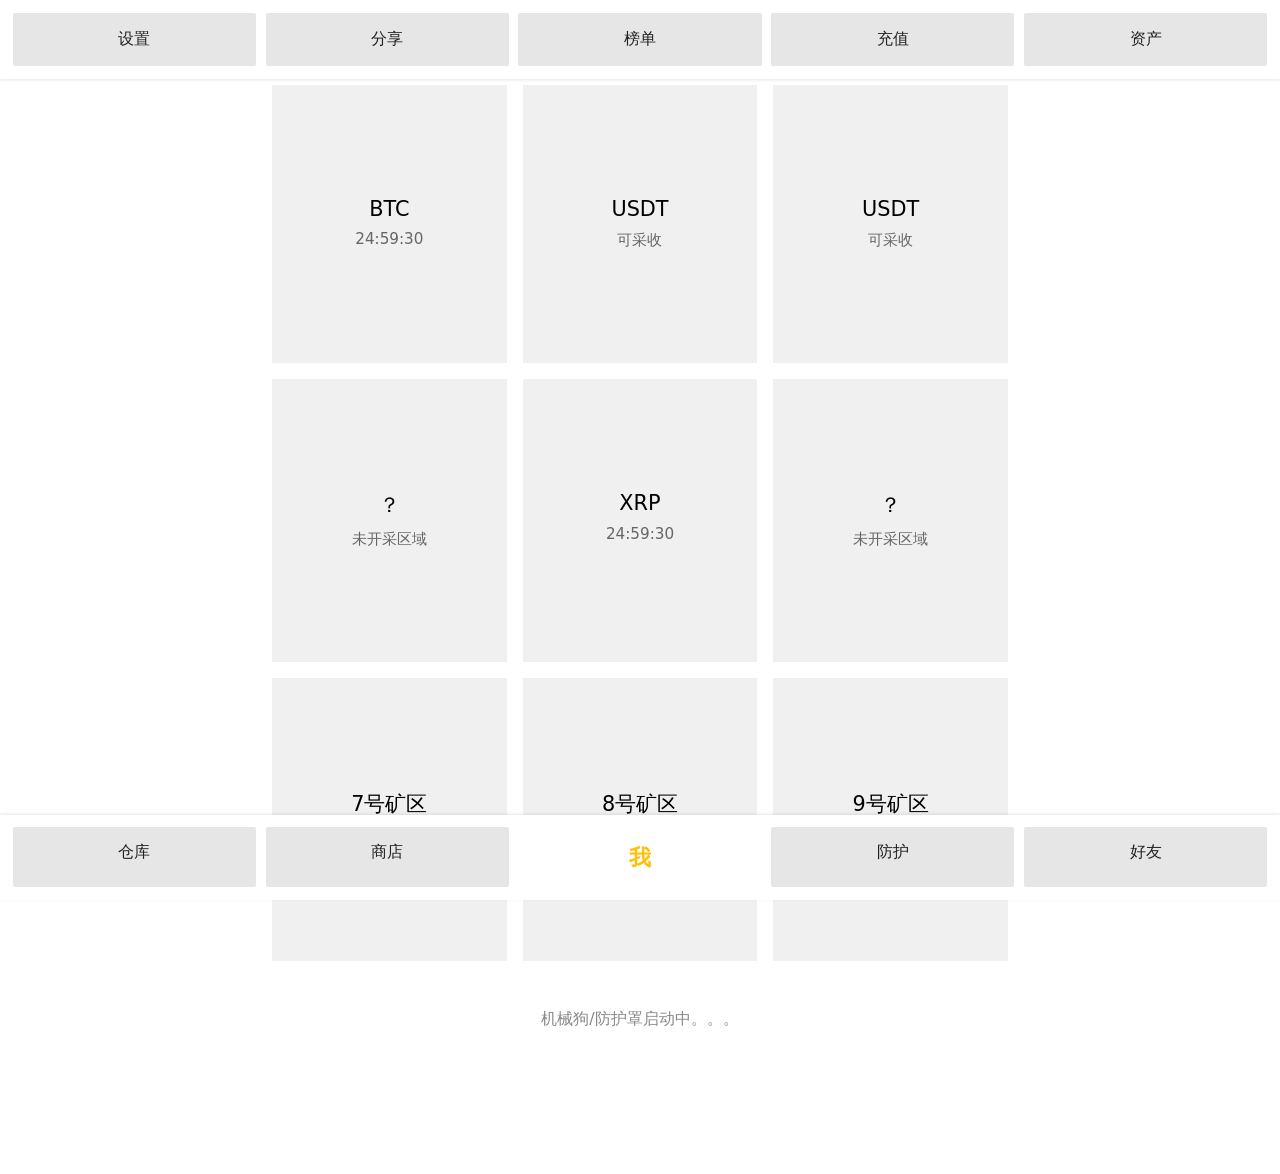
==== index.html @ d8b7d8b2 "Add files via upload" ====
<!DOCTYPE html>
<html lang="zh-CN">
<head>
    <meta charset="UTF-8">
    <!-- 手机适配核心视口 -->
    <meta name="viewport" content="width=device-width, initial-scale=1.0, maximum-scale=1.0, user-scalable=no">
    <title>矿区页面-仓库弹窗控制</title>
    <style>
        * {
            margin: 0;
            padding: 0;
            box-sizing: border-box;
            font-family: system-ui, -apple-system, sans-serif;
        }
        html, body {
            background: #ffffff;
            overflow-x: hidden;
        }

        /* 顶部悬浮固定栏 */
        .top-bar {
            position: fixed;
            top: 0;
            left: 0;
            width: 100%;
            padding: 0.8rem;
            background: #fff;
            z-index: 999;
            display: grid;
            grid-template-columns: repeat(5, 1fr);
            gap: 0.6rem;
            box-shadow: 0 1px 3px rgba(0,0,0,0.1);
        }
        .btn-box {
            background: #e6e6e6;
            text-align: center;
            padding: 1rem 0.2rem;
            font-size: 1rem;
            color: #222;
            border-radius: 2px;
        }

        /* 主体内容区域：上下留出空间避开固定栏 */
        .main-content {
            padding: calc(4.5rem + 0.8rem) 1rem calc(5rem + 1rem);
            max-width: 48rem;
            margin: 0 auto;
        }

        /* 矿区网格布局 */
        .mine-grid {
            display: grid;
            grid-template-columns: repeat(3, 1fr);
            gap: 1rem;
            margin-bottom: 2.5rem;
        }
        .mine-card {
            background: #f0f0f0;
            padding: 12vw 0.5rem;
            text-align: center;
        }
        .mine-name {
            font-size: 1.3rem;
            font-weight: 500;
            color: #000;
            margin-bottom: 0.6rem;
        }
        .mine-desc {
            font-size: 0.95rem;
            color: #666;
        }

        /* 底部提示文字 */
        .tip-text {
            text-align: center;
            color: #888;
            font-size: 1rem;
            margin: 3rem 0;
        }

        /* 底部悬浮固定导航栏 */
        .bottom-nav {
            position: fixed;
            bottom: 0;
            left: 0;
            width: 100%;
            padding: 0.8rem;
            background: #fff;
            z-index: 999;
            display: grid;
            grid-template-columns: repeat(5, 1fr);
            gap: 0.6rem;
            box-shadow: 0 -1px 3px rgba(0,0,0,0.1);
        }
        .nav-item {
            background: #e6e6e6;
            text-align: center;
            padding: 0.9rem 0.2rem;
            font-size: 1rem;
            color: #222;
            border-radius: 2px;
            cursor: pointer;
        }
        .nav-item.lv {
            background: #fff;
            color: #ffc107;
            font-size: 1.4rem;
            font-weight: bold;
            cursor: default;
        }

        /* ========== 装备弹窗浮动层样式 ========== */
        /* 全屏遮罩 */
        .equip-mask {
            position: fixed;
            top: 0;
            left: 0;
            width: 100vw;
            height: 100vh;
            background: rgba(0,0,0,0.5);
            z-index: 9999;
            display: flex;
            align-items: center;
            justify-content: center;
            /* 默认隐藏 */
            display: none;
        }
        /* 装备面板主体 */
        .equip-panel {
            background: #cccccc;
            padding: 8vw;
            width: 90vw;
            height: 80%;
            max-width: 600px;
            position: absolute;
        }
        .close-btn{
            cursor: pointer;
            position: absolute;
            top:10px;
            right:10px;
            font-size: 1.2rem;
            margin-right: 0.5rem;
        }

        .goHome{
            cursor: pointer;
            position: absolute;
            top:-2em;
            right:1em;
            font-size: 1.2rem;
            margin-right: 0.5rem;
            z-index: 9999;
            display: none;
            color: #ffc107;
        }
        /* 装备格子网格 3列 */
        .equip-grid {
            display: grid;
            grid-template-columns: repeat(3, 1fr);
            gap: 4vw;
            margin-bottom: 10vw;
        }
        .equip-item {
            background: #ffffff;
            padding: 12vw 0.5rem;
            text-align: center;
            font-size: 1.2rem;
            font-weight: 500;
        }
        /* 底部按钮区域：使用/售卖 */
        .equip-buttons {
            display: flex;
            justify-content: space-around;
            font-size: 1.4rem;
            font-weight: 500;
        }

        /* ========== 矿区详情浮动弹窗（当前图片对应面板） ========== */
        .mine-detail-mask {
            position: fixed;
            top: 0;
            left: 0;
            width: 100vw;
            height: 100vh;
            background: rgba(0,0,0,0.5);
            z-index: 10000; /* 层级高于仓库弹窗 */
            display: flex;
            align-items: center;
            justify-content: center;
            display: none;
        }
        .mine-detail-box {
            background: #cccccc;
            width: 90vw;
            max-width: 600px;
            padding: 12vw 2vw;
        }
        .mine-detail-text {
            text-align: center;
            font-size: 1.0rem;
            line-height: 1.4;
        }
        /* ========== 防护列表 ========== */
        .defend-list div  {
            width: 100%;
            white-space: nowrap;
            display: inline;
            justify-content: space-between;
            line-height: 2rem;
        }
        .defend-list .btn{
            padding: 12vw 0.5rem;
            font-size: 0.9rem;

        }

        .friend-list{
            width: 100%;
        }
        .friend-list-title{
            margin: 1em 0em;
            width: 100%;
            display: flex;
            justify-content: space-between;
        }
        .friend-list-title div{
            display: inline-block;
            justify-content: space-between;
        }
        .friend-list-infos{
            width: 100%;
        }

        .friend-list-infos div{
            margin: 0.2em 0em;
            display: flex;
            justify-content: space-between;
        }
        .friend-list-infos .visitor{
            /*background: #e6e6e6;*/
            text-align: center;
            /*padding: 0.2rem 0.2rem;*/
            font-size: 1rem;
            color: #ffc107;
            border-radius: 2px;
            cursor: pointer;
        }

        /* ========== 响应式适配 ========== */
        @media screen and (max-width: 480px) {
            .mine-name {
                font-size: 1.1rem;
            }
            .btn-box, .nav-item {
                padding: 0.7rem 0.1rem;
                font-size: 0.9rem;
            }
            .equip-item {
                font-size: 1rem;
            }
        }
        @media screen and (max-width: 360px) {
            .mine-grid {
                grid-template-columns: repeat(2, 1fr);
            }
            .top-bar, .bottom-nav {
                gap: 0.4rem;
            }
        }
        @media screen and (min-width: 768px) {
            .mine-card {
                padding: 7rem 0.5rem;
            }
        }
    </style>
</head>
<body>
<!-- 顶部固定悬浮菜单 -->
<div class="top-bar">
    <div class="btn-box" onclick="toggleSettingPanel()">设置</div>
    <div class="btn-box" onclick="toggleSharePanel()">分享</div>
    <div class="btn-box" onclick="toggleRankingPanel()">榜单</div>
    <div class="btn-box" onclick="toggleRechargePanel()">充值</div>
    <div class="btn-box" onclick="toggleAssetsPanel()">资产</div>
</div>

<!-- 中间主体矿区内容 -->
<div class="main-content">
    <div class="mine-grid">
        <div class="mine-card" onclick="openMineDetail(2)">
            <div class="mine-name">BTC</div>
            <div class="mine-desc">24:59:30</div>
        </div>
        <div class="mine-card" onclick="openMineDetail(3)">
            <div class="mine-name">USDT</div>
            <div class="mine-desc">可采收</div>
        </div>
        <div class="mine-card" onclick="openMineDetail(3)">
            <div class="mine-name">USDT</div>
            <div class="mine-desc">可采收</div>
        </div>

        <div class="mine-card" onclick="openMineDetail(1)">
            <div class="mine-name">？</div>
            <div class="mine-desc">未开采区域</div>
        </div>
        <div class="mine-card" onclick="openMineDetail(2)">
            <div class="mine-name">XRP</div>
            <div class="mine-desc">24:59:30</div>
        </div>
        <div class="mine-card" onclick="openMineDetail(1)">
            <div class="mine-name">？</div>
            <div class="mine-desc">未开采区域</div>
        </div>

        <div class="mine-card" onclick="openMineDetail(0)">
            <div class="mine-name">7号矿区</div>
            <div class="mine-desc">未探测区域</div>
        </div>
        <div class="mine-card" onclick="openMineDetail(0)">
            <div class="mine-name">8号矿区</div>
            <div class="mine-desc">未探测区域</div>
        </div>
        <div class="mine-card" onclick="openMineDetail(0)">
            <div class="mine-name">9号矿区</div>
            <div class="mine-desc">未探测区域</div>
        </div>

    </div>

    <div class="tip-text">机械狗/防护罩启动中。。。</div>
</div>

<!-- 底部固定悬浮导航 -->
<div class="bottom-nav">
    <!-- 仓库按钮绑定切换弹窗函数 -->
    <div class="nav-item" onclick="toggleEquipPanel()">仓库</div>
    <div class="nav-item" onclick="toggleMarketPanel()">商店</div>
    <div class="nav-item lv" onclick="toggleLvPanel()" id="personal">我</div>
    <div class="nav-item" onclick="toggleDefendPanel()">防护</div>
    <div class="nav-item" onclick="toggleFriendPanel()">好友</div>
    <div class="goHome" id="goHome" onclick="goHome()">
        返回
    </div>
</div>

<!-- ========== 装备浮动弹窗（遮罩+面板） ========== -->
<div class="equip-mask" id="equipMask" onclick="closeEquipPanel(event)">
    <div class="equip-panel" onclick="event.stopPropagation()">
        <div class="close-btn" onclick="closeEquipPanel(false)">X</div>
        <!-- 装备格子区域 -->
        <div class="equip-grid">
            <div class="equip-item">白银镐</div>
            <div class="equip-item">青铜镐</div>
            <div class="equip-item">白银镐</div>

            <div class="equip-item">探测器</div>
            <div class="equip-item">防护罩</div>
            <div class="equip-item">机械狗</div>

            <div class="equip-item">白银镐</div>
            <div class="equip-item">黄金镐</div>
            <!-- 第三行第三格空白 -->
            <div class="equip-item"></div>
        </div>
        <!-- 底部使用/售卖 -->
        <div class="equip-buttons">
            <span>使用</span>
            <span>售卖</span>
        </div>
    </div>
</div>

<!-- ========== 商店浮动弹窗（遮罩+面板） ========== -->
<div class="equip-mask" id="marketMask" onclick="closeMarketPanel(event)">
    <div class="equip-panel" onclick="event.stopPropagation()">
        <div class="close-btn" onclick="closeMarketPanel(false)">X</div>
        <!-- 装备格子区域 -->
        <div class="equip-grid">
            <div class="equip-item">白银镐</div>
            <div class="equip-item">青铜镐</div>
            <div class="equip-item">白银镐</div>

            <div class="equip-item">探测器</div>
            <div class="equip-item">防护罩</div>
            <div class="equip-item">机械狗</div>

            <div class="equip-item">加速器</div>
            <div class="equip-item">黄金镐</div>
            <!-- 第三行第三格空白 -->
            <div class="equip-item"></div>
        </div>
        <!-- 底部购买/取消 -->
        <div class="equip-buttons">
            <span>购买</span>
            <span onclick="closeMarketPanel(false)">取消</span>
        </div>
    </div>
</div>

<div class="equip-mask" id="settingMask" onclick="closeSettingPanel(event)">
    <div class="equip-panel" onclick="event.stopPropagation()">
        <div class="close-btn" onclick="closeSettingPanel(false)">X</div>
        <!-- 设置 -->  个人设置
    </div>
</div>
<div class="equip-mask" id="shareMask" onclick="closeSharePanel(event)">
    <div class="equip-panel" onclick="event.stopPropagation()">
        <div class="close-btn" onclick="closeSharePanel(false)">X</div>
        <!-- 分享 --> 分享至FaceBook/X/等社交平台好友
    </div>
</div>
<div class="equip-mask" id="rankingMask" onclick="closeRankingPanel(event)">
    <div class="equip-panel" onclick="event.stopPropagation()">
        <div class="close-btn" onclick="closeRankingPanel(false)">X</div>
        <!-- 榜单 --> 榜单列表
        <div class="friend-list">
            <div class="friend-list-title" id="ranking-list-title-id">
                <div onclick="listRanking(1,event)">投资榜</div>
                <div onclick="listRanking(2,event)">收益榜</div>
                <div onclick="listRanking(3,event)">财富榜</div>
            </div>
            <div class="friend-list-infos"  id="ranking-list-infos-1">
                <div>
                    <div>AAA lv3 777B</div>
                    <div class="visitor" onclick="goToVisitor(2,'AAA')">拜访</div>
                </div>
                <div>
                    <div>BBB lv3 777B</div>
                    <div class="visitor" onclick="goToVisitor(2,'BBB')">拜访</div>
                </div>
                <div>
                    <div>CCC lv3 777B</div>
                    <div class="visitor" onclick="goToVisitor(2,'CCC')">拜访</div>
                </div>
            </div>

            <div class="friend-list-infos" style="display: none" id="ranking-list-infos-2">
                <div>
                    <div>DDD lv1 </div>
                    <div class="visitor" onclick="goToVisitor(3,'DDD')">拜访</div>
                </div>
                <div>
                    <div>EEE lv2 </div>
                    <div class="visitor" onclick="goToVisitor(3,'EEE')">拜访</div>
                </div>
                <div>
                    <div>FFF lv3 </div>
                    <div class="visitor" onclick="goToVisitor(3,'FFF')">拜访</div>
                </div>
            </div>

            <div class="friend-list-infos" style="display: none" id="ranking-list-infos-3">
                <div>
                    <div>DDD lv1 </div>
                    <div class="visitor" onclick="goToVisitor(3,'DDD')">拜访</div>
                </div>
                <div>
                    <div>EEE lv2 </div>
                    <div class="visitor" onclick="goToVisitor(3,'EEE')">拜访</div>
                </div>
                <div>
                    <div>FFF lv3 </div>
                    <div class="visitor" onclick="goToVisitor(3,'FFF')">拜访</div>
                </div>
            </div>

        </div>
    </div>
</div>
<div class="equip-mask" id="rechargeMask" onclick="closeRechargePanel(event)">
    <div class="equip-panel" onclick="event.stopPropagation()">
        <div class="close-btn" onclick="closeRechargePanel(false)">X</div>
        <!-- 充值 --> 充值入口页面
    </div>
</div>
<div class="equip-mask" id="assetsMask" onclick="closeAssetsPanel(event)">
    <div class="equip-panel" onclick="event.stopPropagation()">
        <div class="close-btn" onclick="closeAssetsPanel(false)">X</div>
        <!-- 资产 --> 资产管理页面
        <div class="friend-list">

            <div class="friend-list-infos"  >
                <div>
                    <div>USDT   777</div>
                    <div class="visitor"  >明细</div>
                </div>
                <div>
                    <div>ETH   345234</div>
                    <div class="visitor"  >明细</div>
                </div>
                <div>
                    <div>BTC 89654</div>
                    <div class="visitor"  >明细</div>
                </div>
            </div>
        </div>
    </div>
</div>

<div class="equip-mask" id="lvMask" onclick="closeLvPanel(event)">
    <div class="equip-panel" onclick="event.stopPropagation()">
        <div class="close-btn" onclick="closeLvPanel(false)">X</div>
        <!-- 资产 --> 当前用户资料
        <div>用户名 Mark</div>
        <div>矿场等级 LV2</div>
        <div>投资矿种品类：USDT / BTC /。。。</div>
        <div>共同好友：AAA / BBB /CCC </div>
        <div>添加好友</div>
    </div>
</div>
<div class="equip-mask" id="defendMask" onclick="closeDefendPanel(event)">
    <div class="equip-panel" onclick="event.stopPropagation()">
        <div class="close-btn" onclick="closeDefendPanel(false)">X</div>
        <!-- 资产 --> 防护设施
        <div class="defend-list"  >
            <div>
                <div>防护罩 23:20:10</div>
                <div class="btn">      启动</div>
            </div>
            <div>
                <div>机械狗 23:20:10</div>
                <div class="btn">      停止</div>
            </div>
            <div>
                <div>雷达 23:20:10</div>
                <div class="btn">      启动</div>
            </div>

        </div>
    </div>
</div>
<div class="equip-mask" id="friendMask" onclick="closeFriendPanel(event)">
    <div class="equip-panel" onclick="event.stopPropagation()">
        <!-- 资产 -->
        <div class="close-btn" onclick="closeFriendPanel(false)">X</div>
        <div class="friend-list">
            <div class="friend-list-title" id="friend-list-title-id">
                <div onclick="listFriends(1,event)">好友</div>
                <div onclick="listFriends(2,event)">访客</div>
                <div onclick="listFriends(3,event)">邀请</div>
            </div>
            <div class="friend-list-infos"  id="friend-list-infos-1">
                <div>
                    <div>AAA lv3 777B</div>
                    <div class="visitor" onclick="goToVisitor(2,'AAA')">拜访</div>
                </div>
                <div>
                    <div>BBB lv3 777B</div>
                    <div class="visitor" onclick="goToVisitor(2,'BBB')">拜访</div>
                </div>
                <div>
                    <div>CCC lv3 777B</div>
                    <div class="visitor" onclick="goToVisitor(2,'CCC')">拜访</div>
                </div>
            </div>

            <div class="friend-list-infos" style="display: none" id="friend-list-infos-2">
                <div>
                    <div>hhh lv1 </div>
                    <div class="visitor" onclick="goToVisitor(3,'DDD')">拜访</div>
                </div>
                <div>
                    <div>jjj lv2 </div>
                    <div class="visitor" onclick="goToVisitor(3,'EEE')">拜访</div>
                </div>
                <div>
                    <div>kkk lv3 </div>
                    <div class="visitor" onclick="goToVisitor(3,'FFF')">拜访</div>
                </div>
            </div>

            <div class="friend-list-infos" style="display: none" id="friend-list-infos-3">
                邀请社交平台好友
            </div>

        </div>
    </div>
</div>


<!-- 矿区详情浮动层（对应你提供的图片布局） -->
<div class="mine-detail-mask" id="mineDetailMask" onclick="closeMineDetail(event)">
    <div class="mine-detail-box" onclick="event.stopPropagation()">
        <div class="mine-detail-text" id="mdt-state-id">
        </div>
    </div>
</div>



<script>
    //用户类型 1 矿主  2 好友  3 访客
    var userClass =  1;

    // 标记弹窗当前状态
    let panelShow = false;



    function goHome(){
        goToVisitor(1,"我");
        document.getElementById("goHome").style.display="none";
    }
    //切换榜单列表
    function listRanking(x,e){
        var  items  = document.getElementById("ranking-list-title-id");
        for(var i=0; i<items.children.length;i++){
            items.children[i].style.color="#222";
        }
        items.children[x-1].style.color="#ffc107";
        if(x==3){
            document.getElementById("ranking-list-infos-3").style.display = '';
            document.getElementById("ranking-list-infos-2").style.display = 'none';
            document.getElementById("ranking-list-infos-1").style.display = 'none';
        }else if(x==2){
            document.getElementById("ranking-list-infos-3").style.display = 'none';
            document.getElementById("ranking-list-infos-2").style.display = '';
            document.getElementById("ranking-list-infos-1").style.display = 'none';
        }else {
            document.getElementById("ranking-list-infos-3").style.display = 'none';
            document.getElementById("ranking-list-infos-2").style.display = 'none';
            document.getElementById("ranking-list-infos-1").style.display = '';
        }
    }

    //切换好友列表
    function listFriends(x,e){
        var  items  = document.getElementById("friend-list-title-id");
        for(var i=0; i<items.children.length;i++){
            items.children[i].style.color="#222";
        }
        items.children[x-1].style.color="#ffc107";
        if(x==3){
            document.getElementById("friend-list-infos-3").style.display = '';
            document.getElementById("friend-list-infos-2").style.display = 'none';
            document.getElementById("friend-list-infos-1").style.display = 'none';
        }else if(x==2){
            document.getElementById("friend-list-infos-3").style.display = 'none';
            document.getElementById("friend-list-infos-2").style.display = '';
            document.getElementById("friend-list-infos-1").style.display = 'none';
        }else {
            document.getElementById("friend-list-infos-3").style.display = 'none';
            document.getElementById("friend-list-infos-2").style.display = 'none';
            document.getElementById("friend-list-infos-1").style.display = '';
        }
    }
    //切换用户身份
    function goToVisitor(x,user){

        userClass=x;
        closeFriendPanel(false);
        document.getElementById("goHome").style.display="flex";
        document.getElementById("personal").innerText=user;
    }
    // 点击仓库切换显示/隐藏
    function toggleEquipPanel() {
        const mask = document.getElementById('equipMask');
        panelShow = !panelShow;
        mask.style.display = panelShow ? 'flex' : 'none';
    }

    // 点击遮罩灰色区域关闭弹窗
    function closeEquipPanel(e) {
        const mask = document.getElementById('equipMask');
        if(e==false || e.target === mask) {
            mask.style.display = 'none';
            panelShow = false;
        }
    }

    // 点击仓库切换显示/隐藏
    function toggleMarketPanel() {
        const mask = document.getElementById('marketMask');
        panelShow = !panelShow;
        mask.style.display = panelShow ? 'flex' : 'none';
    }
    // 点击遮罩灰色区域关闭弹窗
    function closeMarketPanel(e) {
        const mask = document.getElementById('marketMask');
        if(e==false || e.target === mask) {
            mask.style.display = 'none';
            panelShow = false;
        }
    }

    // 矿区详情弹窗控制
    const detailMask = document.getElementById('mineDetailMask');

    function getVisitorMineInfos(x){
        let innerHtml="";
        if(x==0){
            innerHtml="<p>尚未探测该矿区</p>\n";
        }else if(x==1){
            innerHtml="<p>尚未开采该矿区</p>\n" ;
        }else if(x==2){
            innerHtml= "     <p>矿种：USDT</p>\n" +
                "            <p>数额：???</p>\n" +
                "            <p>ARP:3%</p>\n" +
                "            <p>开采周期：??/??天</p>\n" +
                "            <br>\n" +
                "            <p>24H预期收益：??</p>\n";
        }else if(x==3) {
            innerHtml=
                "     <p>偷取成功</p>\n" +
                "     <p>窃取数额0.3U/5DB</p>"+
                "     <p>矿种：USDT</p>\n" +
                "     <p>数额：???</p>\n" +
                "     <p>ARP:3%</p>\n" +
                "     <p>开采周期：??/??天</p>\n" +
                "     <br>\n" +
                "     <p>窃损合计0.7U/20DB：AA0.1U/5DB BB0.3U/5DB CC0.3U/10DB</p>\n" ;
        }
        return innerHtml;
    }
    function getFriendMineInfos(x){
        let innerHtml="";
        if(x==0){
            innerHtml="<p>尚未探测该矿区</p>\n";
        }else if(x==1){
            innerHtml="<p>尚未开采该矿区</p>\n" ;
        }else if(x==2){
            innerHtml= "     <p>矿种：USDT</p>\n" +
                "            <p>数额：???</p>\n" +
                "            <p>ARP:3%</p>\n" +
                "            <p>开采周期：2/60天</p>\n" +
                "            <br>\n" +
                "            <p>24H预期收益：??</p>\n" +
                "            <p>下次采收时间：23:50:20</p>\n";
        }else if(x==3) {
            innerHtml=
                "     <p>采收成功</p>\n" +
                "     <p>协采报酬0.3U/5DB</p>"+
                "     <p>矿主收益：1.0U/10DB</p>\n" +
                "     <p>矿种：USDT</p>\n" +
                "     <p>数额：???</p>\n" +
                "     <p>ARP:3%</p>\n" +
                "     <p>开采周期：2/60天</p>\n" +
                "     <br>\n" +
                "     <p>窃损合计0.7U/15DB：AA0.1U/5DB BB0.3U/7DB CC0.3U/2DB</p>\n" +
                "     <p>下次采收时间：23:50:20</p>\n";
        }
        return innerHtml;
    }
    function  getMasterMineInfos(x){
        let innerHtml="";
        if(x==0){
            innerHtml="<p>尚未探测该矿区</p>\n"+
                "            <br>\n" +
            "          <p>立即探测</p>\n" ;
        }else if(x==1){
            innerHtml="<p>尚未开采该矿区</p>\n"+
                "            <br>\n" +
                "          <p>立即开采</p>\n" ;
        }else if(x==2){
            innerHtml= "     <p>矿种：USDT</p>\n" +
                "            <p>数额：10000U</p>\n" +
                "            <p>ARP:3%</p>\n" +
                "            <p>开采周期：2/60天</p>\n" +
                "            <br>\n" +
                "            <p>24H预期收益：2U/20DB</p>\n" +
                "            <p>下次采收时间：23:50:20</p>\n" +
                "            <br>\n" +
                "            <p>立即加速</p>\n";
        }else if(x==3) {
            innerHtml=
                "     <p>采收成功</p>\n" +
                "     <p>本次收益：USDT 2/DB 10</p>\n" +
                "     <p>矿种：USDT</p>\n" +
                "     <p>数额：10000U</p>\n" +
                "     <p>ARP:3%</p>\n" +
                "     <p>开采周期：2/60天</p>\n" +
                "     <br>\n" +
                "     <p>窃损合计0.7U/10DB：AA0.1U/1DB BB0.3U/4DB CC0.3U/5DB</p>\n" +
                "     <p>下次采收时间：23:50:20</p>\n" +
                "            <br>\n" +
                "            <p>立即加速</p>\n";

               // "     <p>协采报酬0.3U：XXX</p>";
        }
        return innerHtml;

    }

    function getMineInfos(x){
        let innerHtml = "";

        switch (userClass){
            case 1:
                innerHtml= getMasterMineInfos(x);
                break;
            case 2:
                innerHtml=getFriendMineInfos(x);
                break;
            case 3:
                innerHtml=getVisitorMineInfos(x);
                break;
        }
        return innerHtml;
    }
    function openMineDetail(x) {
        let innerHtml = getMineInfos(x);
        document.getElementById("mdt-state-id").innerHTML=innerHtml;

        detailMask.style.display = 'flex';
    }
    function closeMineDetail(e) {
        if(e.target === detailMask) {
            detailMask.style.display = 'none';
        }
    }

    // 点击分享切换显示/隐藏
    function toggleSharePanel() {
        const mask = document.getElementById('shareMask');
        panelShow = !panelShow;
        mask.style.display = panelShow ? 'flex' : 'none';
    }
    // 点击遮罩灰色区域关闭弹窗
    function closeSharePanel(e) {
        const mask = document.getElementById('shareMask');
        if(e==false || e.target === mask) {
            mask.style.display = 'none';
            panelShow = false;
        }
    }

    // 点击充值切换显示/隐藏
    function toggleRechargePanel() {
        const mask = document.getElementById('rechargeMask');
        panelShow = !panelShow;
        mask.style.display = panelShow ? 'flex' : 'none';
    }
    // 点击遮罩灰色区域关闭弹窗
    function closeRechargePanel(e) {
        const mask = document.getElementById('rechargeMask');
        if(e==false || e.target === mask) {
            mask.style.display = 'none';
            panelShow = false;
        }
    }

    // 点击设置切换显示/隐藏
    function toggleSettingPanel() {
        const mask = document.getElementById('settingMask');
        panelShow = !panelShow;
        mask.style.display = panelShow ? 'flex' : 'none';
    }
    // 点击遮罩灰色区域关闭弹窗
    function closeSettingPanel(e) {
        const mask = document.getElementById('settingMask');
        if(e==false || e.target === mask) {
            mask.style.display = 'none';
            panelShow = false;
        }
    }

    // 点击排行榜切换显示/隐藏
    function toggleRankingPanel() {
        const mask = document.getElementById('rankingMask');
        panelShow = !panelShow;
        mask.style.display = panelShow ? 'flex' : 'none';
    }
    // 点击遮罩灰色区域关闭弹窗
    function closeRankingPanel(e) {
        const mask = document.getElementById('rankingMask');
        if(e==false || e.target === mask) {
            mask.style.display = 'none';
            panelShow = false;
        }
    }

    // 点击资产切换显示/隐藏
    function toggleAssetsPanel() {
        const mask = document.getElementById('assetsMask');
        panelShow = !panelShow;
        mask.style.display = panelShow ? 'flex' : 'none';
    }
    // 点击遮罩灰色区域关闭弹窗
    function closeAssetsPanel(e) {
        const mask = document.getElementById('assetsMask');
        if(e==false || e.target === mask) {
            mask.style.display = 'none';
            panelShow = false;
        }
    }

    // 点击访客切换显示/隐藏
    function toggleLvPanel() {
        const mask = document.getElementById('lvMask');
        panelShow = !panelShow;
        mask.style.display = panelShow ? 'flex' : 'none';
    }
    // 点击遮罩灰色区域关闭弹窗
    function closeLvPanel(e) {
        const mask = document.getElementById('lvMask');
        if(e==false || e.target === mask) {
            mask.style.display = 'none';
            panelShow = false;
        }
    }

    // 点击访客切换显示/隐藏
    function toggleDefendPanel() {
        const mask = document.getElementById('defendMask');
        panelShow = !panelShow;
        mask.style.display = panelShow ? 'flex' : 'none';
    }
    // 点击遮罩灰色区域关闭弹窗
    function closeDefendPanel(e) {
        const mask = document.getElementById('defendMask');
        if(e==false || e.target === mask) {
            mask.style.display = 'none';
            panelShow = false;
        }
    }

    // 点击好友切换显示/隐藏
    function toggleFriendPanel() {
        const mask = document.getElementById('friendMask');
        panelShow = !panelShow;
        mask.style.display = panelShow ? 'flex' : 'none';
    }
    // 点击遮罩灰色区域关闭弹窗
    function closeFriendPanel(e) {
        const mask = document.getElementById('friendMask');
        const mask2 = document.getElementById('rankingMask');
        if(e==false || e.target === mask) {
            mask.style.display = 'none';
            mask2.style.display = 'none';
            panelShow = false;
        }
    }



</script>
</body>
</html>
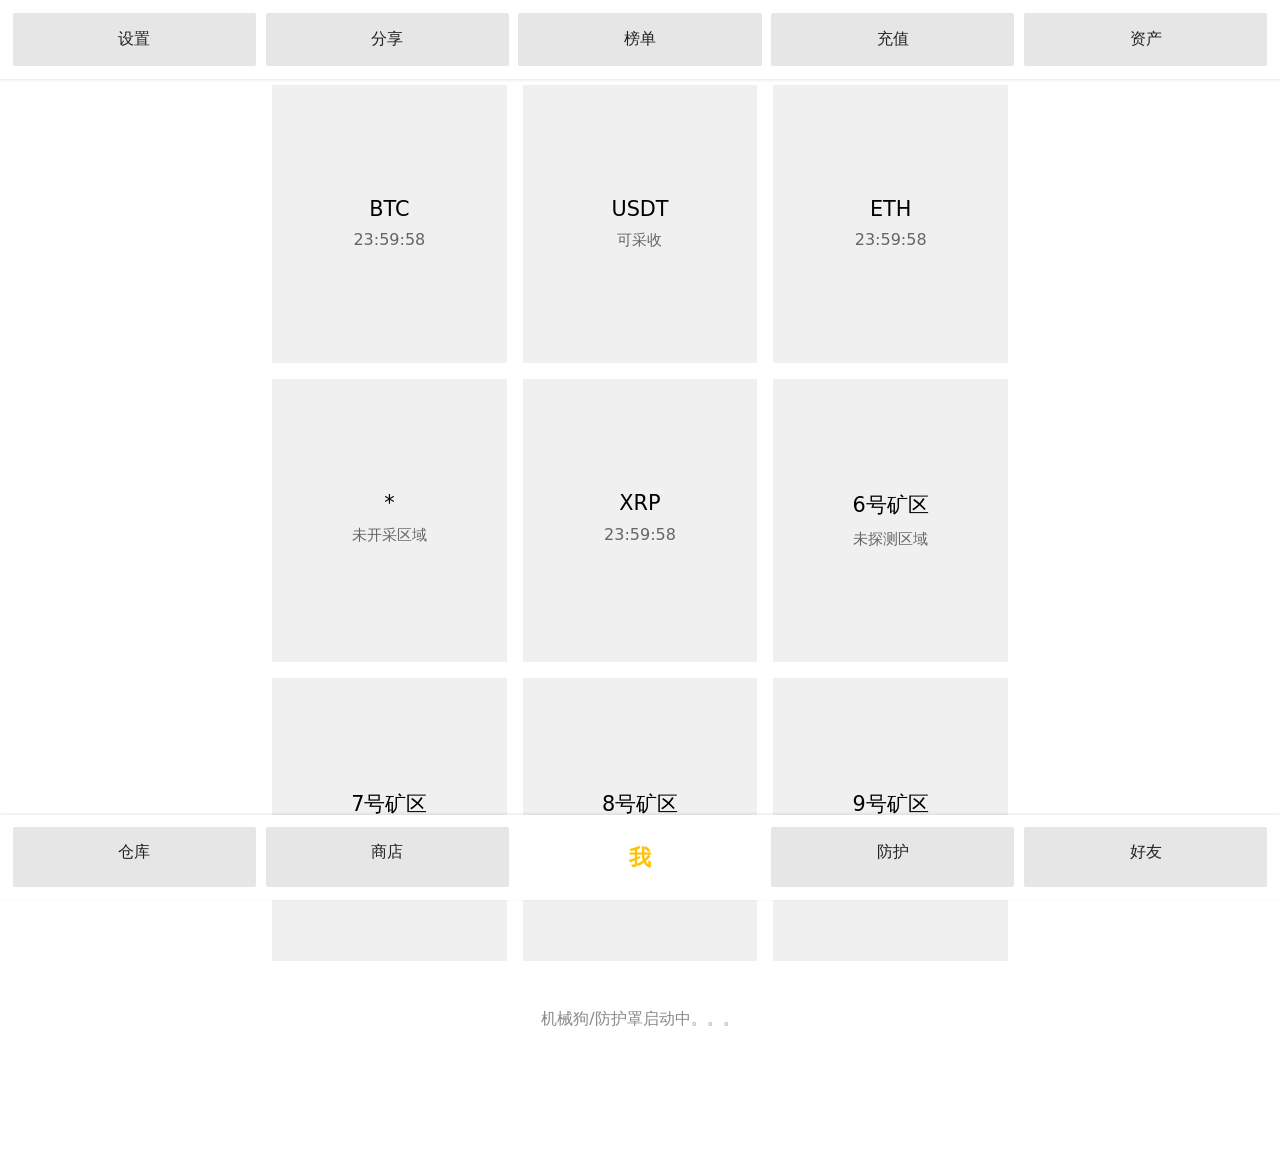
==== commit d32b58b1: "Update index.html" ====
--- a/index.html
+++ b/index.html
@@ -246,7 +246,19 @@
             border-radius: 2px;
             cursor: pointer;
         }
-
+        /*倒计时*/
+        .countdown{
+            font-size: 1rem;
+            color: #666666;
+        }
+
+        .acceleration{
+            font-size: 0.7em;
+            color: burlywood;
+            display:none;
+            text-align: center;
+            width: 100%;
+        }
         /* ========== 响应式适配 ========== */
         @media screen and (max-width: 480px) {
             .mine-name {
@@ -290,28 +302,33 @@
     <div class="mine-grid">
         <div class="mine-card" onclick="openMineDetail(2)">
             <div class="mine-name">BTC</div>
-            <div class="mine-desc">24:59:30</div>
+            <div class="mine-desc countdown">23:59:59</div>
         </div>
         <div class="mine-card" onclick="openMineDetail(3)">
             <div class="mine-name">USDT</div>
-            <div class="mine-desc">可采收</div>
-        </div>
-        <div class="mine-card" onclick="openMineDetail(3)">
+            <div class="mine-desc" id="mine-desc-status-1">可采收</div>
+        </div>
+        <div class="mine-card" onclick="openMineDetail(2)">
+            <div class="mine-name">ETH</div>
+            <div class="mine-desc countdown">23:59:59</div>
+        </div>
+
+        <div class="mine-card" onclick="openMineDetail(1)" id="digStatus-1">
+            <div class="mine-name">*</div>
+            <div class="mine-desc">未开采区域</div>
+        </div>
+        <div class="mine-card" onclick="openMineDetail(2)" id="digStatus-2" style="display: none">
             <div class="mine-name">USDT</div>
-            <div class="mine-desc">可采收</div>
-        </div>
-
-        <div class="mine-card" onclick="openMineDetail(1)">
-            <div class="mine-name">？</div>
-            <div class="mine-desc">未开采区域</div>
-        </div>
+            <div class="mine-desc countdown">23:59:59</div>
+        </div>
+
         <div class="mine-card" onclick="openMineDetail(2)">
             <div class="mine-name">XRP</div>
-            <div class="mine-desc">24:59:30</div>
-        </div>
-        <div class="mine-card" onclick="openMineDetail(1)">
-            <div class="mine-name">？</div>
-            <div class="mine-desc">未开采区域</div>
+            <div class="mine-desc countdown">23:59:59</div>
+        </div>
+        <div class="mine-card" onclick="openMineDetail(0)">
+            <div class="mine-name">6号矿区</div>
+            <div class="mine-desc">未探测区域</div>
         </div>
 
         <div class="mine-card" onclick="openMineDetail(0)">
@@ -516,15 +533,15 @@
         <!-- 资产 --> 防护设施
         <div class="defend-list"  >
             <div>
-                <div>防护罩 23:20:10</div>
+                <div>防护罩 23:59:59</div>
                 <div class="btn">      启动</div>
             </div>
             <div>
-                <div>机械狗 23:20:10</div>
+                <div>机械狗 <span class="countdown">23:59:59</span></div>
                 <div class="btn">      停止</div>
             </div>
             <div>
-                <div>雷达 23:20:10</div>
+                <div>雷达 23:59:59</div>
                 <div class="btn">      启动</div>
             </div>
 
@@ -578,6 +595,21 @@
         </div>
     </div>
 </div>
+<!--立即开采信息页-->
+<div class="equip-mask" id="digMask" onclick="closeDigPanel(event)">
+    <div class="equip-panel" style="height: 30%" onclick="event.stopPropagation()" >
+        <div class="close-btn" onclick="closeDigPanel(false)">X</div>
+         选择要开采的矿种
+        <div><input type="radio" name="gender" value="male" checked> USDT 2349862</div>
+        <div><input type="radio" name="gender" value="male"> BTC  28</div>
+        <div><input type="radio" name="gender" value="male"> ETH  500</div>
+        <div>数量 <input type="text" name="number" value="1000" ></div>
+        <div style="width: 100%;text-align: center;margin-top: 1em" onclick="toStartDig()">
+            <span  >确定</span>
+        </div>
+        <div style="font-size: 0.5em;text-align: right;width: 100%">开拓更多矿种</div>
+    </div>
+</div>
 
 
 <!-- 矿区详情浮动层（对应你提供的图片布局） -->
@@ -597,7 +629,23 @@
     // 标记弹窗当前状态
     let panelShow = false;
 
-
+    //立即加速
+    function toAcceleration(){
+        var elements = document.querySelectorAll('.acceleration');
+        elements.forEach(function(element) {
+            element.style.display="inline";
+        });
+    }
+    //立即开采
+    function goToDig(){
+        closeMineDetail(false);
+        toggleDigPanel();
+    }
+    function toStartDig(){
+        document.getElementById("digStatus-1").style.display="none";
+        document.getElementById("digStatus-2").style.display="";
+        closeDigPanel(false);
+    }
 
     function goHome(){
         goToVisitor(1,"我");
@@ -685,8 +733,7 @@
         }
     }
 
-    // 矿区详情弹窗控制
-    const detailMask = document.getElementById('mineDetailMask');
+
 
     function getVisitorMineInfos(x){
         let innerHtml="";
@@ -727,8 +774,9 @@
                 "            <p>开采周期：2/60天</p>\n" +
                 "            <br>\n" +
                 "            <p>24H预期收益：??</p>\n" +
-                "            <p>下次采收时间：23:50:20</p>\n";
+                "            <p>下次采收时间：<span class='countdown'>23:50:20</span></p>\n";
         }else if(x==3) {
+            document.getElementById("mine-desc-status-1").classList.add("countdown");
             innerHtml=
                 "     <p>采收成功</p>\n" +
                 "     <p>协采报酬0.3U/5DB</p>"+
@@ -739,7 +787,7 @@
                 "     <p>开采周期：2/60天</p>\n" +
                 "     <br>\n" +
                 "     <p>窃损合计0.7U/15DB：AA0.1U/5DB BB0.3U/7DB CC0.3U/2DB</p>\n" +
-                "     <p>下次采收时间：23:50:20</p>\n";
+                "     <p>下次采收时间：<span class='countdown'>23:50:20</span></p>\n";
         }
         return innerHtml;
     }
@@ -748,11 +796,12 @@
         if(x==0){
             innerHtml="<p>尚未探测该矿区</p>\n"+
                 "            <br>\n" +
-            "          <p>立即探测</p>\n" ;
+            "          <p>立即探测</p>\n" +
+                "<p style='font-size: 0.6em'>是否需要探测器功能有待商讨</p>" ;
         }else if(x==1){
             innerHtml="<p>尚未开采该矿区</p>\n"+
                 "            <br>\n" +
-                "          <p>立即开采</p>\n" ;
+                "          <p onclick='goToDig()'>立即开采</p>\n" ;
         }else if(x==2){
             innerHtml= "     <p>矿种：USDT</p>\n" +
                 "            <p>数额：10000U</p>\n" +
@@ -760,10 +809,12 @@
                 "            <p>开采周期：2/60天</p>\n" +
                 "            <br>\n" +
                 "            <p>24H预期收益：2U/20DB</p>\n" +
-                "            <p>下次采收时间：23:50:20</p>\n" +
+                "            <p>下次采收时间：<span class='countdown'>23:50:20</span></p>\n" +
                 "            <br>\n" +
-                "            <p>立即加速</p>\n";
+                "            <p onclick='toAcceleration()'>立即加速</p>\n"+
+                "            <p    class='acceleration'>尚未有加速道具，请至道具商场购买</p>";
         }else if(x==3) {
+            document.getElementById("mine-desc-status-1").classList.add("countdown");
             innerHtml=
                 "     <p>采收成功</p>\n" +
                 "     <p>本次收益：USDT 2/DB 10</p>\n" +
@@ -773,9 +824,7 @@
                 "     <p>开采周期：2/60天</p>\n" +
                 "     <br>\n" +
                 "     <p>窃损合计0.7U/10DB：AA0.1U/1DB BB0.3U/4DB CC0.3U/5DB</p>\n" +
-                "     <p>下次采收时间：23:50:20</p>\n" +
-                "            <br>\n" +
-                "            <p>立即加速</p>\n";
+                "     <p>下次采收时间：<span class='countdown'>23:59:20</span></p>\n";
 
                // "     <p>协采报酬0.3U：XXX</p>";
         }
@@ -799,6 +848,9 @@
         }
         return innerHtml;
     }
+
+    // 矿区详情弹窗控制
+    const detailMask = document.getElementById('mineDetailMask');
     function openMineDetail(x) {
         let innerHtml = getMineInfos(x);
         document.getElementById("mdt-state-id").innerHTML=innerHtml;
@@ -806,10 +858,26 @@
         detailMask.style.display = 'flex';
     }
     function closeMineDetail(e) {
-        if(e.target === detailMask) {
+        if(e==false || e.target === detailMask) {
             detailMask.style.display = 'none';
         }
     }
+
+    // 点击访客切换显示/隐藏
+    function toggleDigPanel() {
+        const mask = document.getElementById('digMask');
+        panelShow = !panelShow;
+        mask.style.display = panelShow ? 'flex' : 'none';
+    }
+    // 点击遮罩灰色区域关闭弹窗
+    function closeDigPanel(e) {
+        const mask = document.getElementById('digMask');
+        if(e==false || e.target === mask) {
+            mask.style.display = 'none';
+            panelShow = false;
+        }
+    }
+
 
     // 点击分享切换显示/隐藏
     function toggleSharePanel() {
@@ -934,7 +1002,44 @@
     }
 
 
+    // 设置倒计时的结束时间，即从现在起24小时后的时间
+    const endTime = new Date();
+    endTime.setHours(endTime.getHours() + 24);
+
+
+    // 更新页面上的时间显示
+    function updateCountdown() {
+        const now = new Date();
+        const distance = endTime - now;
+
+        // 时间计算
+        // 总秒数、分钟数、小时数、天数
+        const hours = Math.floor((distance % (1000 * 60 * 60 * 24)) / (1000 * 60 * 60));
+        const minutes = Math.floor((distance % (1000 * 60 * 60)) / (1000 * 60));
+        const seconds = Math.floor((distance % (1000 * 60)) / 1000);
+
+        // 显示倒计时
+        //document.getElementById('countdown').innerText = `${hours}小时 ${minutes}分钟 ${seconds}秒`;
+        var elements = document.querySelectorAll('.countdown');
+        elements.forEach(function(element) {
+            //console.log(element); // 输出每个匹配的元素
+            element.innerText = `${hours}:${minutes}:${seconds}`;
+        });
+
+        // 当倒计时结束时停止计时器
+        if (distance < 0) {
+            clearInterval(interval);
+           // document.getElementById('countdown').innerText = '倒计时结束！';
+        }
+    }
+
+    // 每秒更新一次倒计时
+    const interval = setInterval(updateCountdown, 1000);
+    // 初始调用，显示初始时间
+    updateCountdown();
+
+
 
 </script>
 </body>
-</html>+</html>
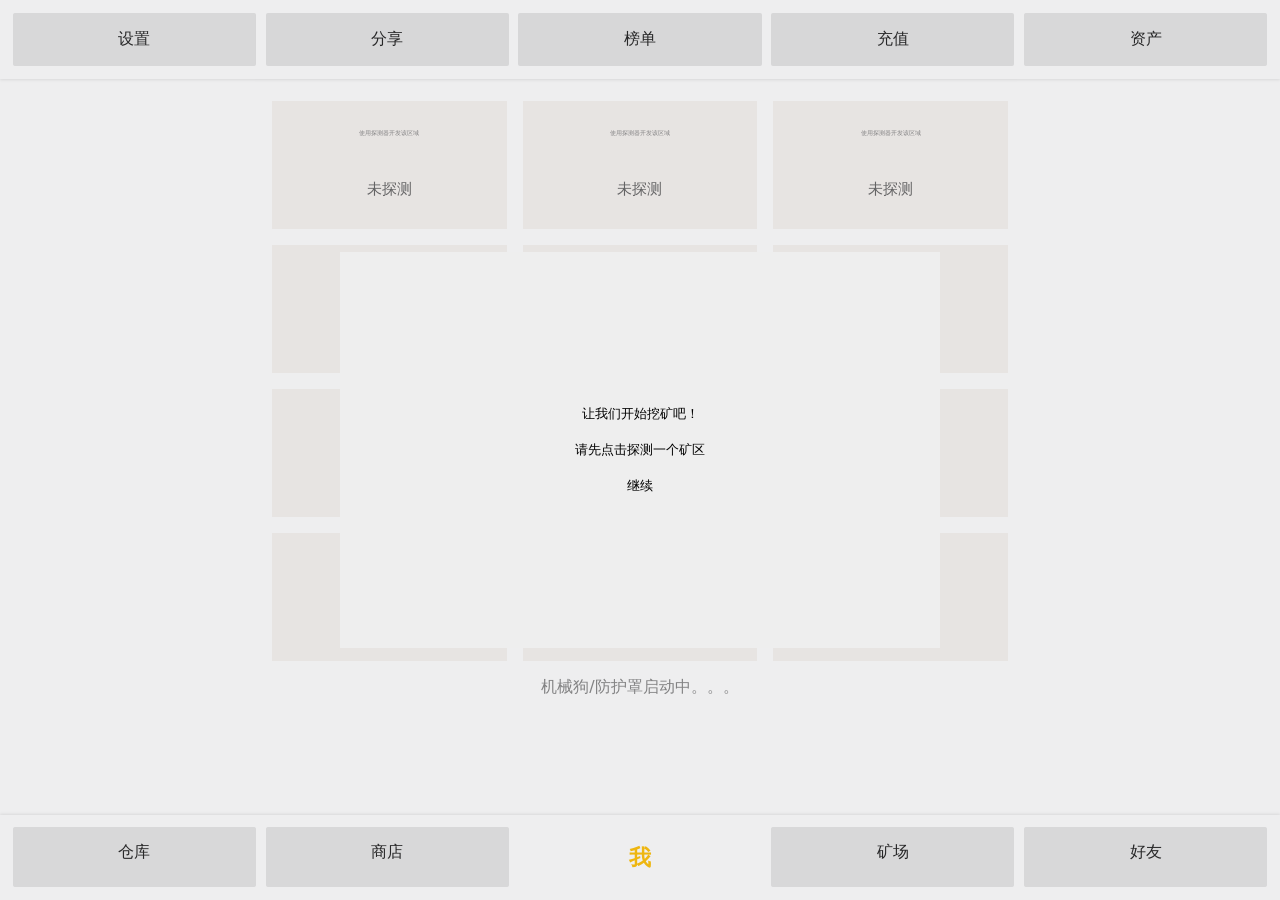
==== commit 5d642a91: "Add files via upload" ====
--- a/index.html
+++ b/index.html
@@ -4,288 +4,9 @@
     <meta charset="UTF-8">
     <!-- 手机适配核心视口 -->
     <meta name="viewport" content="width=device-width, initial-scale=1.0, maximum-scale=1.0, user-scalable=no">
+    <link rel="stylesheet" type="text/css" href="mining.css">
+    <script src="mining.js"></script>
     <title>矿区页面-仓库弹窗控制</title>
-    <style>
-        * {
-            margin: 0;
-            padding: 0;
-            box-sizing: border-box;
-            font-family: system-ui, -apple-system, sans-serif;
-        }
-        html, body {
-            background: #ffffff;
-            overflow-x: hidden;
-        }
-
-        /* 顶部悬浮固定栏 */
-        .top-bar {
-            position: fixed;
-            top: 0;
-            left: 0;
-            width: 100%;
-            padding: 0.8rem;
-            background: #fff;
-            z-index: 999;
-            display: grid;
-            grid-template-columns: repeat(5, 1fr);
-            gap: 0.6rem;
-            box-shadow: 0 1px 3px rgba(0,0,0,0.1);
-        }
-        .btn-box {
-            background: #e6e6e6;
-            text-align: center;
-            padding: 1rem 0.2rem;
-            font-size: 1rem;
-            color: #222;
-            border-radius: 2px;
-        }
-
-        /* 主体内容区域：上下留出空间避开固定栏 */
-        .main-content {
-            padding: calc(4.5rem + 0.8rem) 1rem calc(5rem + 1rem);
-            max-width: 48rem;
-            margin: 0 auto;
-        }
-
-        /* 矿区网格布局 */
-        .mine-grid {
-            display: grid;
-            grid-template-columns: repeat(3, 1fr);
-            gap: 1rem;
-            margin-bottom: 2.5rem;
-        }
-        .mine-card {
-            background: #f0f0f0;
-            padding: 12vw 0.5rem;
-            text-align: center;
-        }
-        .mine-name {
-            font-size: 1.3rem;
-            font-weight: 500;
-            color: #000;
-            margin-bottom: 0.6rem;
-        }
-        .mine-desc {
-            font-size: 0.95rem;
-            color: #666;
-        }
-
-        /* 底部提示文字 */
-        .tip-text {
-            text-align: center;
-            color: #888;
-            font-size: 1rem;
-            margin: 3rem 0;
-        }
-
-        /* 底部悬浮固定导航栏 */
-        .bottom-nav {
-            position: fixed;
-            bottom: 0;
-            left: 0;
-            width: 100%;
-            padding: 0.8rem;
-            background: #fff;
-            z-index: 999;
-            display: grid;
-            grid-template-columns: repeat(5, 1fr);
-            gap: 0.6rem;
-            box-shadow: 0 -1px 3px rgba(0,0,0,0.1);
-        }
-        .nav-item {
-            background: #e6e6e6;
-            text-align: center;
-            padding: 0.9rem 0.2rem;
-            font-size: 1rem;
-            color: #222;
-            border-radius: 2px;
-            cursor: pointer;
-        }
-        .nav-item.lv {
-            background: #fff;
-            color: #ffc107;
-            font-size: 1.4rem;
-            font-weight: bold;
-            cursor: default;
-        }
-
-        /* ========== 装备弹窗浮动层样式 ========== */
-        /* 全屏遮罩 */
-        .equip-mask {
-            position: fixed;
-            top: 0;
-            left: 0;
-            width: 100vw;
-            height: 100vh;
-            background: rgba(0,0,0,0.5);
-            z-index: 9999;
-            display: flex;
-            align-items: center;
-            justify-content: center;
-            /* 默认隐藏 */
-            display: none;
-        }
-        /* 装备面板主体 */
-        .equip-panel {
-            background: #cccccc;
-            padding: 8vw;
-            width: 90vw;
-            height: 80%;
-            max-width: 600px;
-            position: absolute;
-        }
-        .close-btn{
-            cursor: pointer;
-            position: absolute;
-            top:10px;
-            right:10px;
-            font-size: 1.2rem;
-            margin-right: 0.5rem;
-        }
-
-        .goHome{
-            cursor: pointer;
-            position: absolute;
-            top:-2em;
-            right:1em;
-            font-size: 1.2rem;
-            margin-right: 0.5rem;
-            z-index: 9999;
-            display: none;
-            color: #ffc107;
-        }
-        /* 装备格子网格 3列 */
-        .equip-grid {
-            display: grid;
-            grid-template-columns: repeat(3, 1fr);
-            gap: 4vw;
-            margin-bottom: 10vw;
-        }
-        .equip-item {
-            background: #ffffff;
-            padding: 12vw 0.5rem;
-            text-align: center;
-            font-size: 1.2rem;
-            font-weight: 500;
-        }
-        /* 底部按钮区域：使用/售卖 */
-        .equip-buttons {
-            display: flex;
-            justify-content: space-around;
-            font-size: 1.4rem;
-            font-weight: 500;
-        }
-
-        /* ========== 矿区详情浮动弹窗（当前图片对应面板） ========== */
-        .mine-detail-mask {
-            position: fixed;
-            top: 0;
-            left: 0;
-            width: 100vw;
-            height: 100vh;
-            background: rgba(0,0,0,0.5);
-            z-index: 10000; /* 层级高于仓库弹窗 */
-            display: flex;
-            align-items: center;
-            justify-content: center;
-            display: none;
-        }
-        .mine-detail-box {
-            background: #cccccc;
-            width: 90vw;
-            max-width: 600px;
-            padding: 12vw 2vw;
-        }
-        .mine-detail-text {
-            text-align: center;
-            font-size: 1.0rem;
-            line-height: 1.4;
-        }
-        /* ========== 防护列表 ========== */
-        .defend-list div  {
-            width: 100%;
-            white-space: nowrap;
-            display: inline;
-            justify-content: space-between;
-            line-height: 2rem;
-        }
-        .defend-list .btn{
-            padding: 12vw 0.5rem;
-            font-size: 0.9rem;
-
-        }
-
-        .friend-list{
-            width: 100%;
-        }
-        .friend-list-title{
-            margin: 1em 0em;
-            width: 100%;
-            display: flex;
-            justify-content: space-between;
-        }
-        .friend-list-title div{
-            display: inline-block;
-            justify-content: space-between;
-        }
-        .friend-list-infos{
-            width: 100%;
-        }
-
-        .friend-list-infos div{
-            margin: 0.2em 0em;
-            display: flex;
-            justify-content: space-between;
-        }
-        .friend-list-infos .visitor{
-            /*background: #e6e6e6;*/
-            text-align: center;
-            /*padding: 0.2rem 0.2rem;*/
-            font-size: 1rem;
-            color: #ffc107;
-            border-radius: 2px;
-            cursor: pointer;
-        }
-        /*倒计时*/
-        .countdown{
-            font-size: 1rem;
-            color: #666666;
-        }
-
-        .acceleration{
-            font-size: 0.7em;
-            color: burlywood;
-            display:none;
-            text-align: center;
-            width: 100%;
-        }
-        /* ========== 响应式适配 ========== */
-        @media screen and (max-width: 480px) {
-            .mine-name {
-                font-size: 1.1rem;
-            }
-            .btn-box, .nav-item {
-                padding: 0.7rem 0.1rem;
-                font-size: 0.9rem;
-            }
-            .equip-item {
-                font-size: 1rem;
-            }
-        }
-        @media screen and (max-width: 360px) {
-            .mine-grid {
-                grid-template-columns: repeat(2, 1fr);
-            }
-            .top-bar, .bottom-nav {
-                gap: 0.4rem;
-            }
-        }
-        @media screen and (min-width: 768px) {
-            .mine-card {
-                padding: 7rem 0.5rem;
-            }
-        }
-    </style>
 </head>
 <body>
 <!-- 顶部固定悬浮菜单 -->
@@ -300,53 +21,22 @@
 <!-- 中间主体矿区内容 -->
 <div class="main-content">
     <div class="mine-grid">
-        <div class="mine-card" onclick="openMineDetail(2)">
-            <div class="mine-name">BTC</div>
-            <div class="mine-desc countdown">23:59:59</div>
-        </div>
-        <div class="mine-card" onclick="openMineDetail(3)">
-            <div class="mine-name">USDT</div>
-            <div class="mine-desc" id="mine-desc-status-1">可采收</div>
-        </div>
-        <div class="mine-card" onclick="openMineDetail(2)">
-            <div class="mine-name">ETH</div>
-            <div class="mine-desc countdown">23:59:59</div>
-        </div>
-
-        <div class="mine-card" onclick="openMineDetail(1)" id="digStatus-1">
-            <div class="mine-name">*</div>
-            <div class="mine-desc">未开采区域</div>
-        </div>
-        <div class="mine-card" onclick="openMineDetail(2)" id="digStatus-2" style="display: none">
-            <div class="mine-name">USDT</div>
-            <div class="mine-desc countdown">23:59:59</div>
-        </div>
-
-        <div class="mine-card" onclick="openMineDetail(2)">
-            <div class="mine-name">XRP</div>
-            <div class="mine-desc countdown">23:59:59</div>
-        </div>
-        <div class="mine-card" onclick="openMineDetail(0)">
-            <div class="mine-name">6号矿区</div>
-            <div class="mine-desc">未探测区域</div>
-        </div>
-
-        <div class="mine-card" onclick="openMineDetail(0)">
-            <div class="mine-name">7号矿区</div>
-            <div class="mine-desc">未探测区域</div>
-        </div>
-        <div class="mine-card" onclick="openMineDetail(0)">
-            <div class="mine-name">8号矿区</div>
-            <div class="mine-desc">未探测区域</div>
-        </div>
-        <div class="mine-card" onclick="openMineDetail(0)">
-            <div class="mine-name">9号矿区</div>
-            <div class="mine-desc">未探测区域</div>
-        </div>
-
+        <div id="mine-card-0"></div>
+        <div id="mine-card-1"></div>
+        <div id="mine-card-2"></div>
+        <div id="mine-card-3"></div>
+        <div id="mine-card-4"></div>
+        <div id="mine-card-5"></div>
+        <div id="mine-card-6"></div>
+        <div id="mine-card-7"></div>
+        <div id="mine-card-8"></div>
+        <div id="mine-card-9"></div>
+        <div id="mine-card-10"></div>
+        <div id="mine-card-11"></div>
     </div>
 
     <div class="tip-text">机械狗/防护罩启动中。。。</div>
+    <div id="messageMask" class="message-mask"></div>
 </div>
 
 <!-- 底部固定悬浮导航 -->
@@ -355,7 +45,7 @@
     <div class="nav-item" onclick="toggleEquipPanel()">仓库</div>
     <div class="nav-item" onclick="toggleMarketPanel()">商店</div>
     <div class="nav-item lv" onclick="toggleLvPanel()" id="personal">我</div>
-    <div class="nav-item" onclick="toggleDefendPanel()">防护</div>
+    <div class="nav-item" onclick="toggleDefendPanel()">矿场</div>
     <div class="nav-item" onclick="toggleFriendPanel()">好友</div>
     <div class="goHome" id="goHome" onclick="goHome()">
         返回
@@ -363,72 +53,51 @@
 </div>
 
 <!-- ========== 装备浮动弹窗（遮罩+面板） ========== -->
-<div class="equip-mask" id="equipMask" onclick="closeEquipPanel(event)">
+<div class="equip-mask" id="equipMask" onclick="closeEquipPanel(event)" style="height: 90%">
     <div class="equip-panel" onclick="event.stopPropagation()">
         <div class="close-btn" onclick="closeEquipPanel(false)">X</div>
+        <div class="equip-title">我的仓库</div>
         <!-- 装备格子区域 -->
-        <div class="equip-grid">
-            <div class="equip-item">白银镐</div>
-            <div class="equip-item">青铜镐</div>
-            <div class="equip-item">白银镐</div>
-
-            <div class="equip-item">探测器</div>
-            <div class="equip-item">防护罩</div>
-            <div class="equip-item">机械狗</div>
-
-            <div class="equip-item">白银镐</div>
-            <div class="equip-item">黄金镐</div>
-            <!-- 第三行第三格空白 -->
-            <div class="equip-item"></div>
+        <div class="equip-grid" id="propsId">
         </div>
         <!-- 底部使用/售卖 -->
+        <!--<div class="equip-buttons">
+            <span>赠送</span>
+            <span>售卖</span>
+        </div>-->
+    </div>
+</div>
+
+<!-- ========== 商店浮动弹窗（遮罩+面板） ========== -->
+<div class="equip-mask" id="marketMask" onclick="closeMarketPanel(event)" style="height: 90%">
+    <div class="equip-panel" style="height: 84%" onclick="event.stopPropagation()">
+        <div class="close-btn"  onclick="closeMarketPanel(false)">X</div>
+        <div class="equip-title">道具商城</div>
+        <!-- 装备格子区域 -->
+        <div class="equip-grid" id="marketId">
+        </div>
+        <!-- 底部购买/取消 -->
+        <div class="userMob" id="userMobId">余额：</div>
         <div class="equip-buttons">
-            <span>使用</span>
-            <span>售卖</span>
-        </div>
-    </div>
-</div>
-
-<!-- ========== 商店浮动弹窗（遮罩+面板） ========== -->
-<div class="equip-mask" id="marketMask" onclick="closeMarketPanel(event)">
-    <div class="equip-panel" onclick="event.stopPropagation()">
-        <div class="close-btn" onclick="closeMarketPanel(false)">X</div>
-        <!-- 装备格子区域 -->
-        <div class="equip-grid">
-            <div class="equip-item">白银镐</div>
-            <div class="equip-item">青铜镐</div>
-            <div class="equip-item">白银镐</div>
-
-            <div class="equip-item">探测器</div>
-            <div class="equip-item">防护罩</div>
-            <div class="equip-item">机械狗</div>
-
-            <div class="equip-item">加速器</div>
-            <div class="equip-item">黄金镐</div>
-            <!-- 第三行第三格空白 -->
-            <div class="equip-item"></div>
-        </div>
-        <!-- 底部购买/取消 -->
-        <div class="equip-buttons">
-            <span>购买</span>
-            <span onclick="closeMarketPanel(false)">取消</span>
-        </div>
-    </div>
-</div>
-
-<div class="equip-mask" id="settingMask" onclick="closeSettingPanel(event)">
+            <span onclick="buyShopping()">购买</span>
+            <span onclick="closeMarketPanel(false)">关闭</span>
+        </div>
+    </div>
+</div>
+
+<div class="equip-mask" id="settingMask" onclick="closeSettingPanel(event)" style="height: 90%">
     <div class="equip-panel" onclick="event.stopPropagation()">
         <div class="close-btn" onclick="closeSettingPanel(false)">X</div>
         <!-- 设置 -->  个人设置
     </div>
 </div>
-<div class="equip-mask" id="shareMask" onclick="closeSharePanel(event)">
+<div class="equip-mask" id="shareMask" onclick="closeSharePanel(event)" style="height: 90%">
     <div class="equip-panel" onclick="event.stopPropagation()">
         <div class="close-btn" onclick="closeSharePanel(false)">X</div>
         <!-- 分享 --> 分享至FaceBook/X/等社交平台好友
     </div>
 </div>
-<div class="equip-mask" id="rankingMask" onclick="closeRankingPanel(event)">
+<div class="equip-mask" id="rankingMask" onclick="closeRankingPanel(event)" style="height: 90%">
     <div class="equip-panel" onclick="event.stopPropagation()">
         <div class="close-btn" onclick="closeRankingPanel(false)">X</div>
         <!-- 榜单 --> 榜单列表
@@ -486,13 +155,13 @@
         </div>
     </div>
 </div>
-<div class="equip-mask" id="rechargeMask" onclick="closeRechargePanel(event)">
+<div class="equip-mask" id="rechargeMask" onclick="closeRechargePanel(event)" style="height: 90%">
     <div class="equip-panel" onclick="event.stopPropagation()">
         <div class="close-btn" onclick="closeRechargePanel(false)">X</div>
         <!-- 充值 --> 充值入口页面
     </div>
 </div>
-<div class="equip-mask" id="assetsMask" onclick="closeAssetsPanel(event)">
+<div class="equip-mask" id="assetsMask" onclick="closeAssetsPanel(event)" style="height: 90%">
     <div class="equip-panel" onclick="event.stopPropagation()">
         <div class="close-btn" onclick="closeAssetsPanel(false)">X</div>
         <!-- 资产 --> 资产管理页面
@@ -516,20 +185,22 @@
     </div>
 </div>
 
-<div class="equip-mask" id="lvMask" onclick="closeLvPanel(event)">
+<div class="equip-mask" id="lvMask" onclick="closeLvPanel(event)" style="height: 90%">
     <div class="equip-panel" onclick="event.stopPropagation()">
         <div class="close-btn" onclick="closeLvPanel(false)">X</div>
         <!-- 资产 --> 当前用户资料
         <div>用户名 Mark</div>
-        <div>矿场等级 LV2</div>
-        <div>投资矿种品类：USDT / BTC /。。。</div>
         <div>共同好友：AAA / BBB /CCC </div>
         <div>添加好友</div>
     </div>
 </div>
-<div class="equip-mask" id="defendMask" onclick="closeDefendPanel(event)">
+<div class="equip-mask" id="defendMask" onclick="closeDefendPanel(event)" style="height: 90%">
     <div class="equip-panel" onclick="event.stopPropagation()">
         <div class="close-btn" onclick="closeDefendPanel(false)">X</div>
+
+        <div>矿场等级 LV2  <span style="color: #ffc107" >升级</span></div>
+        <div>矿种品类：USDT / BTC / ETH / XRP / SOL / BNB / MOB</div>
+        <br/>
         <!-- 资产 --> 防护设施
         <div class="defend-list"  >
             <div>
@@ -548,42 +219,42 @@
         </div>
     </div>
 </div>
-<div class="equip-mask" id="friendMask" onclick="closeFriendPanel(event)">
+<div class="equip-mask" id="friendMask" onclick="closeFriendPanel(event)" style="height: 90%">
     <div class="equip-panel" onclick="event.stopPropagation()">
         <!-- 资产 -->
         <div class="close-btn" onclick="closeFriendPanel(false)">X</div>
         <div class="friend-list">
             <div class="friend-list-title" id="friend-list-title-id">
-                <div onclick="listFriends(1,event)">好友</div>
+                <div onclick="listFriends(1,event)" style="color: #ffc107">好友</div>
                 <div onclick="listFriends(2,event)">访客</div>
                 <div onclick="listFriends(3,event)">邀请</div>
             </div>
             <div class="friend-list-infos"  id="friend-list-infos-1">
                 <div>
-                    <div>AAA lv3 777B</div>
+                    <div>Lemon lv3  </div>
                     <div class="visitor" onclick="goToVisitor(2,'AAA')">拜访</div>
                 </div>
                 <div>
-                    <div>BBB lv3 777B</div>
+                    <div>Jordan lv3  </div>
                     <div class="visitor" onclick="goToVisitor(2,'BBB')">拜访</div>
                 </div>
                 <div>
-                    <div>CCC lv3 777B</div>
+                    <div>Bright lv3  </div>
                     <div class="visitor" onclick="goToVisitor(2,'CCC')">拜访</div>
                 </div>
             </div>
 
             <div class="friend-list-infos" style="display: none" id="friend-list-infos-2">
                 <div>
-                    <div>hhh lv1 </div>
+                    <div>Steve lv1 </div>
                     <div class="visitor" onclick="goToVisitor(3,'DDD')">拜访</div>
                 </div>
                 <div>
-                    <div>jjj lv2 </div>
+                    <div>Bill lv2 </div>
                     <div class="visitor" onclick="goToVisitor(3,'EEE')">拜访</div>
                 </div>
                 <div>
-                    <div>kkk lv3 </div>
+                    <div>Cherry lv3 </div>
                     <div class="visitor" onclick="goToVisitor(3,'FFF')">拜访</div>
                 </div>
             </div>
@@ -596,20 +267,7 @@
     </div>
 </div>
 <!--立即开采信息页-->
-<div class="equip-mask" id="digMask" onclick="closeDigPanel(event)">
-    <div class="equip-panel" style="height: 30%" onclick="event.stopPropagation()" >
-        <div class="close-btn" onclick="closeDigPanel(false)">X</div>
-         选择要开采的矿种
-        <div><input type="radio" name="gender" value="male" checked> USDT 2349862</div>
-        <div><input type="radio" name="gender" value="male"> BTC  28</div>
-        <div><input type="radio" name="gender" value="male"> ETH  500</div>
-        <div>数量 <input type="text" name="number" value="1000" ></div>
-        <div style="width: 100%;text-align: center;margin-top: 1em" onclick="toStartDig()">
-            <span  >确定</span>
-        </div>
-        <div style="font-size: 0.5em;text-align: right;width: 100%">开拓更多矿种</div>
-    </div>
-</div>
+<div class="equip-mask" id="digMask" onclick="closeDigPanel(event)"></div>
 
 
 <!-- 矿区详情浮动层（对应你提供的图片布局） -->
@@ -620,426 +278,28 @@
     </div>
 </div>
 
-
-
+<!-- 矿区详情浮动层 二级页 -->
+<div class="mine-detail-mask" id="mineDetailMask2" onclick="closeMineDetail2(event)">
+    <div class="mine-detail-box" onclick="event.stopPropagation()">
+        <div class="mine-detail-text" id="mdt-state-id-2"  >
+        </div>
+    </div>
+</div>
+
+<!-- 提示信息浮动层（对应你提供的图片布局） -->
+<div class="tips-detail-mask" id="tooltipsMask" onclick="closeMineDetail(event)">
+    <div class="tips-detail-box" onclick="event.stopPropagation()">
+        <div class="tips-detail-text" id="tips-state-id">
+        </div>
+    </div>
+</div>
+
+
+</body>
 <script>
-    //用户类型 1 矿主  2 好友  3 访客
-    var userClass =  1;
-
-    // 标记弹窗当前状态
-    let panelShow = false;
-
-    //立即加速
-    function toAcceleration(){
-        var elements = document.querySelectorAll('.acceleration');
-        elements.forEach(function(element) {
-            element.style.display="inline";
-        });
+    for(var i=0;i<miningArea.length;i++){
+        reforceMiningArea(i,miningArea[i]);
     }
-    //立即开采
-    function goToDig(){
-        closeMineDetail(false);
-        toggleDigPanel();
-    }
-    function toStartDig(){
-        document.getElementById("digStatus-1").style.display="none";
-        document.getElementById("digStatus-2").style.display="";
-        closeDigPanel(false);
-    }
-
-    function goHome(){
-        goToVisitor(1,"我");
-        document.getElementById("goHome").style.display="none";
-    }
-    //切换榜单列表
-    function listRanking(x,e){
-        var  items  = document.getElementById("ranking-list-title-id");
-        for(var i=0; i<items.children.length;i++){
-            items.children[i].style.color="#222";
-        }
-        items.children[x-1].style.color="#ffc107";
-        if(x==3){
-            document.getElementById("ranking-list-infos-3").style.display = '';
-            document.getElementById("ranking-list-infos-2").style.display = 'none';
-            document.getElementById("ranking-list-infos-1").style.display = 'none';
-        }else if(x==2){
-            document.getElementById("ranking-list-infos-3").style.display = 'none';
-            document.getElementById("ranking-list-infos-2").style.display = '';
-            document.getElementById("ranking-list-infos-1").style.display = 'none';
-        }else {
-            document.getElementById("ranking-list-infos-3").style.display = 'none';
-            document.getElementById("ranking-list-infos-2").style.display = 'none';
-            document.getElementById("ranking-list-infos-1").style.display = '';
-        }
-    }
-
-    //切换好友列表
-    function listFriends(x,e){
-        var  items  = document.getElementById("friend-list-title-id");
-        for(var i=0; i<items.children.length;i++){
-            items.children[i].style.color="#222";
-        }
-        items.children[x-1].style.color="#ffc107";
-        if(x==3){
-            document.getElementById("friend-list-infos-3").style.display = '';
-            document.getElementById("friend-list-infos-2").style.display = 'none';
-            document.getElementById("friend-list-infos-1").style.display = 'none';
-        }else if(x==2){
-            document.getElementById("friend-list-infos-3").style.display = 'none';
-            document.getElementById("friend-list-infos-2").style.display = '';
-            document.getElementById("friend-list-infos-1").style.display = 'none';
-        }else {
-            document.getElementById("friend-list-infos-3").style.display = 'none';
-            document.getElementById("friend-list-infos-2").style.display = 'none';
-            document.getElementById("friend-list-infos-1").style.display = '';
-        }
-    }
-    //切换用户身份
-    function goToVisitor(x,user){
-
-        userClass=x;
-        closeFriendPanel(false);
-        document.getElementById("goHome").style.display="flex";
-        document.getElementById("personal").innerText=user;
-    }
-    // 点击仓库切换显示/隐藏
-    function toggleEquipPanel() {
-        const mask = document.getElementById('equipMask');
-        panelShow = !panelShow;
-        mask.style.display = panelShow ? 'flex' : 'none';
-    }
-
-    // 点击遮罩灰色区域关闭弹窗
-    function closeEquipPanel(e) {
-        const mask = document.getElementById('equipMask');
-        if(e==false || e.target === mask) {
-            mask.style.display = 'none';
-            panelShow = false;
-        }
-    }
-
-    // 点击仓库切换显示/隐藏
-    function toggleMarketPanel() {
-        const mask = document.getElementById('marketMask');
-        panelShow = !panelShow;
-        mask.style.display = panelShow ? 'flex' : 'none';
-    }
-    // 点击遮罩灰色区域关闭弹窗
-    function closeMarketPanel(e) {
-        const mask = document.getElementById('marketMask');
-        if(e==false || e.target === mask) {
-            mask.style.display = 'none';
-            panelShow = false;
-        }
-    }
-
-
-
-    function getVisitorMineInfos(x){
-        let innerHtml="";
-        if(x==0){
-            innerHtml="<p>尚未探测该矿区</p>\n";
-        }else if(x==1){
-            innerHtml="<p>尚未开采该矿区</p>\n" ;
-        }else if(x==2){
-            innerHtml= "     <p>矿种：USDT</p>\n" +
-                "            <p>数额：???</p>\n" +
-                "            <p>ARP:3%</p>\n" +
-                "            <p>开采周期：??/??天</p>\n" +
-                "            <br>\n" +
-                "            <p>24H预期收益：??</p>\n";
-        }else if(x==3) {
-            innerHtml=
-                "     <p>偷取成功</p>\n" +
-                "     <p>窃取数额0.3U/5DB</p>"+
-                "     <p>矿种：USDT</p>\n" +
-                "     <p>数额：???</p>\n" +
-                "     <p>ARP:3%</p>\n" +
-                "     <p>开采周期：??/??天</p>\n" +
-                "     <br>\n" +
-                "     <p>窃损合计0.7U/20DB：AA0.1U/5DB BB0.3U/5DB CC0.3U/10DB</p>\n" ;
-        }
-        return innerHtml;
-    }
-    function getFriendMineInfos(x){
-        let innerHtml="";
-        if(x==0){
-            innerHtml="<p>尚未探测该矿区</p>\n";
-        }else if(x==1){
-            innerHtml="<p>尚未开采该矿区</p>\n" ;
-        }else if(x==2){
-            innerHtml= "     <p>矿种：USDT</p>\n" +
-                "            <p>数额：???</p>\n" +
-                "            <p>ARP:3%</p>\n" +
-                "            <p>开采周期：2/60天</p>\n" +
-                "            <br>\n" +
-                "            <p>24H预期收益：??</p>\n" +
-                "            <p>下次采收时间：<span class='countdown'>23:50:20</span></p>\n";
-        }else if(x==3) {
-            document.getElementById("mine-desc-status-1").classList.add("countdown");
-            innerHtml=
-                "     <p>采收成功</p>\n" +
-                "     <p>协采报酬0.3U/5DB</p>"+
-                "     <p>矿主收益：1.0U/10DB</p>\n" +
-                "     <p>矿种：USDT</p>\n" +
-                "     <p>数额：???</p>\n" +
-                "     <p>ARP:3%</p>\n" +
-                "     <p>开采周期：2/60天</p>\n" +
-                "     <br>\n" +
-                "     <p>窃损合计0.7U/15DB：AA0.1U/5DB BB0.3U/7DB CC0.3U/2DB</p>\n" +
-                "     <p>下次采收时间：<span class='countdown'>23:50:20</span></p>\n";
-        }
-        return innerHtml;
-    }
-    function  getMasterMineInfos(x){
-        let innerHtml="";
-        if(x==0){
-            innerHtml="<p>尚未探测该矿区</p>\n"+
-                "            <br>\n" +
-            "          <p>立即探测</p>\n" +
-                "<p style='font-size: 0.6em'>是否需要探测器功能有待商讨</p>" ;
-        }else if(x==1){
-            innerHtml="<p>尚未开采该矿区</p>\n"+
-                "            <br>\n" +
-                "          <p onclick='goToDig()'>立即开采</p>\n" ;
-        }else if(x==2){
-            innerHtml= "     <p>矿种：USDT</p>\n" +
-                "            <p>数额：10000U</p>\n" +
-                "            <p>ARP:3%</p>\n" +
-                "            <p>开采周期：2/60天</p>\n" +
-                "            <br>\n" +
-                "            <p>24H预期收益：2U/20DB</p>\n" +
-                "            <p>下次采收时间：<span class='countdown'>23:50:20</span></p>\n" +
-                "            <br>\n" +
-                "            <p onclick='toAcceleration()'>立即加速</p>\n"+
-                "            <p    class='acceleration'>尚未有加速道具，请至道具商场购买</p>";
-        }else if(x==3) {
-            document.getElementById("mine-desc-status-1").classList.add("countdown");
-            innerHtml=
-                "     <p>采收成功</p>\n" +
-                "     <p>本次收益：USDT 2/DB 10</p>\n" +
-                "     <p>矿种：USDT</p>\n" +
-                "     <p>数额：10000U</p>\n" +
-                "     <p>ARP:3%</p>\n" +
-                "     <p>开采周期：2/60天</p>\n" +
-                "     <br>\n" +
-                "     <p>窃损合计0.7U/10DB：AA0.1U/1DB BB0.3U/4DB CC0.3U/5DB</p>\n" +
-                "     <p>下次采收时间：<span class='countdown'>23:59:20</span></p>\n";
-
-               // "     <p>协采报酬0.3U：XXX</p>";
-        }
-        return innerHtml;
-
-    }
-
-    function getMineInfos(x){
-        let innerHtml = "";
-
-        switch (userClass){
-            case 1:
-                innerHtml= getMasterMineInfos(x);
-                break;
-            case 2:
-                innerHtml=getFriendMineInfos(x);
-                break;
-            case 3:
-                innerHtml=getVisitorMineInfos(x);
-                break;
-        }
-        return innerHtml;
-    }
-
-    // 矿区详情弹窗控制
-    const detailMask = document.getElementById('mineDetailMask');
-    function openMineDetail(x) {
-        let innerHtml = getMineInfos(x);
-        document.getElementById("mdt-state-id").innerHTML=innerHtml;
-
-        detailMask.style.display = 'flex';
-    }
-    function closeMineDetail(e) {
-        if(e==false || e.target === detailMask) {
-            detailMask.style.display = 'none';
-        }
-    }
-
-    // 点击访客切换显示/隐藏
-    function toggleDigPanel() {
-        const mask = document.getElementById('digMask');
-        panelShow = !panelShow;
-        mask.style.display = panelShow ? 'flex' : 'none';
-    }
-    // 点击遮罩灰色区域关闭弹窗
-    function closeDigPanel(e) {
-        const mask = document.getElementById('digMask');
-        if(e==false || e.target === mask) {
-            mask.style.display = 'none';
-            panelShow = false;
-        }
-    }
-
-
-    // 点击分享切换显示/隐藏
-    function toggleSharePanel() {
-        const mask = document.getElementById('shareMask');
-        panelShow = !panelShow;
-        mask.style.display = panelShow ? 'flex' : 'none';
-    }
-    // 点击遮罩灰色区域关闭弹窗
-    function closeSharePanel(e) {
-        const mask = document.getElementById('shareMask');
-        if(e==false || e.target === mask) {
-            mask.style.display = 'none';
-            panelShow = false;
-        }
-    }
-
-    // 点击充值切换显示/隐藏
-    function toggleRechargePanel() {
-        const mask = document.getElementById('rechargeMask');
-        panelShow = !panelShow;
-        mask.style.display = panelShow ? 'flex' : 'none';
-    }
-    // 点击遮罩灰色区域关闭弹窗
-    function closeRechargePanel(e) {
-        const mask = document.getElementById('rechargeMask');
-        if(e==false || e.target === mask) {
-            mask.style.display = 'none';
-            panelShow = false;
-        }
-    }
-
-    // 点击设置切换显示/隐藏
-    function toggleSettingPanel() {
-        const mask = document.getElementById('settingMask');
-        panelShow = !panelShow;
-        mask.style.display = panelShow ? 'flex' : 'none';
-    }
-    // 点击遮罩灰色区域关闭弹窗
-    function closeSettingPanel(e) {
-        const mask = document.getElementById('settingMask');
-        if(e==false || e.target === mask) {
-            mask.style.display = 'none';
-            panelShow = false;
-        }
-    }
-
-    // 点击排行榜切换显示/隐藏
-    function toggleRankingPanel() {
-        const mask = document.getElementById('rankingMask');
-        panelShow = !panelShow;
-        mask.style.display = panelShow ? 'flex' : 'none';
-    }
-    // 点击遮罩灰色区域关闭弹窗
-    function closeRankingPanel(e) {
-        const mask = document.getElementById('rankingMask');
-        if(e==false || e.target === mask) {
-            mask.style.display = 'none';
-            panelShow = false;
-        }
-    }
-
-    // 点击资产切换显示/隐藏
-    function toggleAssetsPanel() {
-        const mask = document.getElementById('assetsMask');
-        panelShow = !panelShow;
-        mask.style.display = panelShow ? 'flex' : 'none';
-    }
-    // 点击遮罩灰色区域关闭弹窗
-    function closeAssetsPanel(e) {
-        const mask = document.getElementById('assetsMask');
-        if(e==false || e.target === mask) {
-            mask.style.display = 'none';
-            panelShow = false;
-        }
-    }
-
-    // 点击访客切换显示/隐藏
-    function toggleLvPanel() {
-        const mask = document.getElementById('lvMask');
-        panelShow = !panelShow;
-        mask.style.display = panelShow ? 'flex' : 'none';
-    }
-    // 点击遮罩灰色区域关闭弹窗
-    function closeLvPanel(e) {
-        const mask = document.getElementById('lvMask');
-        if(e==false || e.target === mask) {
-            mask.style.display = 'none';
-            panelShow = false;
-        }
-    }
-
-    // 点击访客切换显示/隐藏
-    function toggleDefendPanel() {
-        const mask = document.getElementById('defendMask');
-        panelShow = !panelShow;
-        mask.style.display = panelShow ? 'flex' : 'none';
-    }
-    // 点击遮罩灰色区域关闭弹窗
-    function closeDefendPanel(e) {
-        const mask = document.getElementById('defendMask');
-        if(e==false || e.target === mask) {
-            mask.style.display = 'none';
-            panelShow = false;
-        }
-    }
-
-    // 点击好友切换显示/隐藏
-    function toggleFriendPanel() {
-        const mask = document.getElementById('friendMask');
-        panelShow = !panelShow;
-        mask.style.display = panelShow ? 'flex' : 'none';
-    }
-    // 点击遮罩灰色区域关闭弹窗
-    function closeFriendPanel(e) {
-        const mask = document.getElementById('friendMask');
-        const mask2 = document.getElementById('rankingMask');
-        if(e==false || e.target === mask) {
-            mask.style.display = 'none';
-            mask2.style.display = 'none';
-            panelShow = false;
-        }
-    }
-
-
-    // 设置倒计时的结束时间，即从现在起24小时后的时间
-    const endTime = new Date();
-    endTime.setHours(endTime.getHours() + 24);
-
-
-    // 更新页面上的时间显示
-    function updateCountdown() {
-        const now = new Date();
-        const distance = endTime - now;
-
-        // 时间计算
-        // 总秒数、分钟数、小时数、天数
-        const hours = Math.floor((distance % (1000 * 60 * 60 * 24)) / (1000 * 60 * 60));
-        const minutes = Math.floor((distance % (1000 * 60 * 60)) / (1000 * 60));
-        const seconds = Math.floor((distance % (1000 * 60)) / 1000);
-
-        // 显示倒计时
-        //document.getElementById('countdown').innerText = `${hours}小时 ${minutes}分钟 ${seconds}秒`;
-        var elements = document.querySelectorAll('.countdown');
-        elements.forEach(function(element) {
-            //console.log(element); // 输出每个匹配的元素
-            element.innerText = `${hours}:${minutes}:${seconds}`;
-        });
-
-        // 当倒计时结束时停止计时器
-        if (distance < 0) {
-            clearInterval(interval);
-           // document.getElementById('countdown').innerText = '倒计时结束！';
-        }
-    }
-
-    // 每秒更新一次倒计时
-    const interval = setInterval(updateCountdown, 1000);
-    // 初始调用，显示初始时间
-    updateCountdown();
-
-
-
+    openTooltip(0);
 </script>
-</body>
-</html>
+</html>
--- a/mining.css
+++ b/mining.css
@@ -0,0 +1,363 @@
+* {
+    margin: 0;
+    padding: 0;
+    box-sizing: border-box;
+    font-family: system-ui, -apple-system, sans-serif;
+}
+html, body {
+    background: #ffffff;
+    overflow-x: hidden;
+}
+
+/* ========== 响应式适配 ========== */
+@media screen and (max-width: 480px) {
+    .mine-name {
+        font-size: 1.1rem;
+    }
+    .btn-box, .nav-item {
+        padding: 0.7rem 0.1rem;
+        font-size: 0.9rem;
+    }
+    .equip-item {
+        font-size: 1rem;
+    }
+}
+@media screen and (max-width: 360px) {
+    .mine-grid {
+        grid-template-columns: repeat(2, 1fr);
+    }
+    .top-bar, .bottom-nav {
+        gap: 0.4rem;
+    }
+}
+@media screen and (min-width: 768px) {
+    .mine-card {
+        padding: 7rem 0.5rem;
+    }
+}
+
+/* 顶部悬浮固定栏 */
+.top-bar {
+    position: fixed;
+    top: 0;
+    left: 0;
+    width: 100%;
+    padding: 0.8rem;
+    background: #fff;
+    z-index: 999;
+    display: grid;
+    grid-template-columns: repeat(5, 1fr);
+    gap: 0.6rem;
+    box-shadow: 0 1px 3px rgba(0,0,0,0.1);
+}
+.btn-box {
+    background: #e6e6e6;
+    text-align: center;
+    padding: 1rem 0.2rem;
+    font-size: 1rem;
+    color: #222;
+    border-radius: 2px;
+}
+
+/* 主体内容区域：上下留出空间避开固定栏 */
+.main-content {
+    padding: calc(4.5rem + 0.8rem) 1rem calc(5rem + 1rem);
+    max-width: 48rem;
+    margin: 0 auto;
+}
+
+.message-mask{
+    color:#ffc107;;
+    font-size: 0.7em;
+    text-align: center;
+    display: flex;
+    margin-top: 2rem;
+}
+
+.dig-area-options{
+  display: flex;
+    justify-content: space-between;
+
+}
+/* 矿区网格布局 */
+.mine-grid {
+    display: grid;
+    grid-template-columns: repeat(3, 1fr);
+    gap: 1rem;
+    margin-bottom: 1rem;
+    margin-top: 1rem;
+}
+.mine-card {
+    background: #f8f4f1;
+    padding: 0.5rem;
+     display: grid;
+    align-items: center;
+    text-align: center;
+    height: 8rem;
+    justify-content: center;
+
+}
+.mine-name {
+    font-size: 1.3rem;
+    font-weight: 500;
+    color: #000;
+
+}
+.mine-seeds {
+    margin-top: -0.5rem;
+    font-size: 1rem;
+    color: #666;
+}
+.mine-times {
+    margin-top: -0.7rem;
+    font-size: 0.7rem;
+    color: #666;
+}
+.mine-desc {
+    font-size: 0.95rem;
+    color: #666;
+    font-weight: 200;
+}
+.radio-coins{
+    width: 100%;
+    display: flex;
+    justify-content: space-between;
+    padding-bottom: 0.5rem;
+}
+
+/* 底部提示文字 */
+.tip-text {
+    text-align: center;
+    color: #888;
+    font-size: 1rem;
+    margin: 0rem 0;
+}
+
+/* 底部悬浮固定导航栏 */
+.bottom-nav {
+    position: fixed;
+    bottom: 0;
+    left: 0;
+    width: 100%;
+    padding: 0.8rem;
+    background: #fff;
+    z-index: 999;
+    display: grid;
+    grid-template-columns: repeat(5, 1fr);
+    gap: 0.6rem;
+    box-shadow: 0 -1px 3px rgba(0,0,0,0.1);
+}
+.nav-item {
+    background: #e6e6e6;
+    text-align: center;
+    padding: 0.9rem 0.2rem;
+    font-size: 1rem;
+    color: #222;
+    border-radius: 2px;
+    cursor: pointer;
+}
+.nav-item.lv {
+    background: #fff;
+    color: #ffc107;
+    font-size: 1.4rem;
+    font-weight: bold;
+    cursor: default;
+}
+.userMob{
+    margin-top: -1.5rem;
+    margin-bottom: 1rem;
+    display: grid;
+    color: #ffc107;
+    font-weight: 300;
+    font-size: 1rem;
+    align-items: center;
+    justify-content: right;
+}
+
+/* ========== 装备弹窗浮动层样式 ========== */
+/* 全屏遮罩 */
+.equip-mask {
+    position: fixed;
+    top: 0;
+    left: 0;
+    width: 100vw;
+    height: 100vh;
+    background: rgba(90,90,100,0.1);
+    z-index: 9999;
+    display: flex;
+    align-items: center;
+    justify-content: center;
+    /* 默认隐藏 */
+    display: none;
+}
+.equip-title {
+    display: grid;
+    justify-content: center;
+    padding-bottom: 1rem;
+    font-weight: 500;
+}
+/* 装备面板主体 */
+.equip-panel {
+    background: #f8f4f1;
+    padding: 8vw;
+    width: 90vw;
+    height: 80%;
+    max-width: 600px;
+    position: absolute;
+}
+.close-btn{
+    cursor: pointer;
+    position: absolute;
+    top:10px;
+    right:10px;
+    font-size: 1.2rem;
+    margin-right: 0.5rem;
+}
+
+.goHome{
+    cursor: pointer;
+    position: absolute;
+    top:-2em;
+    right:1em;
+    font-size: 1.2rem;
+    margin-right: 0.5rem;
+    z-index: 9999;
+    display: none;
+    color: #ffc107;
+}
+/* 装备格子网格 3列 */
+.equip-grid {
+    display: grid;
+    grid-template-columns: repeat(3, 1fr);
+    gap: 4vw;
+    margin-bottom: 10vw;
+}
+.equip-item {
+    background: #ffffff;
+    padding:  0.5rem;
+    text-align: center;
+    font-size: 0.9rem;
+    font-weight: 200;
+    align-items: center;
+    display: grid;
+    height: 5rem;
+}
+/* 底部按钮区域：使用/售卖 */
+.equip-buttons {
+    display: flex;
+    justify-content: space-around;
+    font-size: 1.4rem;
+    font-weight: 500;
+}
+
+/* ========== 矿区详情浮动弹窗（当前图片对应面板） ========== */
+.mine-detail-mask {
+    position: fixed;
+    top: 0;
+    left: 0;
+    width: 100vw;
+    height: 100vh;
+    background: rgba(90,90,100,0.1);
+    z-index: 10000; /* 层级高于仓库弹窗 */
+    display: flex;
+    align-items: center;
+    justify-content: center;
+    display: none;
+}
+.mine-detail-box {
+    background: #f8f4f1;
+    width: 88vw;
+    max-width: 600px;
+    padding: 12vw 2vw;
+}
+.mine-detail-text {
+    text-align: center;
+    font-size: 1.0rem;
+    line-height: 1.4;
+}
+
+/* ========== 提示信息浮动弹窗（当前图片对应面板） ========== */
+.tips-detail-mask {
+    position: fixed;
+    top: 0;
+    left: 0;
+    width: 100vw;
+    height: 100vh;
+    background: rgba(90,90,100,0.1);
+    z-index: 10000; /* 层级高于仓库弹窗 */
+    display: flex;
+    align-items: center;
+    justify-content: center;
+    display: none;
+}
+.tips-detail-box {
+    background: #eeeeee;
+    width: 88vw;
+    max-width: 600px;
+    padding: 12vw 2vw;
+}
+.tips-detail-text {
+    text-align: center;
+    font-size: 0.8rem;
+    font-weight: 200;
+    line-height: 1.4;
+}
+
+/* ========== 防护列表 ========== */
+.defend-list div  {
+    width: 100%;
+    white-space: nowrap;
+    display: inline;
+    justify-content: space-between;
+    line-height: 2rem;
+}
+.defend-list .btn{
+    padding: 12vw 0.5rem;
+    font-size: 0.9rem;
+
+}
+
+.friend-list{
+    width: 100%;
+}
+.friend-list-title{
+    margin: 1em 0em;
+    width: 100%;
+    display: flex;
+    justify-content: space-between;
+}
+.friend-list-title div{
+    display: inline-block;
+    justify-content: space-between;
+}
+.friend-list-infos{
+    width: 100%;
+}
+
+.friend-list-infos div{
+    margin: 0.2em 0em;
+    display: flex;
+    justify-content: space-between;
+}
+.friend-list-infos .visitor{
+    /*background: #e6e6e6;*/
+    text-align: center;
+    /*padding: 0.2rem 0.2rem;*/
+    font-size: 1rem;
+    color: #ffc107;
+    border-radius: 2px;
+    cursor: pointer;
+}
+/*倒计时*/
+.countdown{
+    font-size: 0.7rem;
+    color: #666666;
+}
+
+.acceleration{
+    font-size: 0.7em;
+    color: burlywood;
+    display:none;
+    text-align: center;
+    width: 100%;
+}
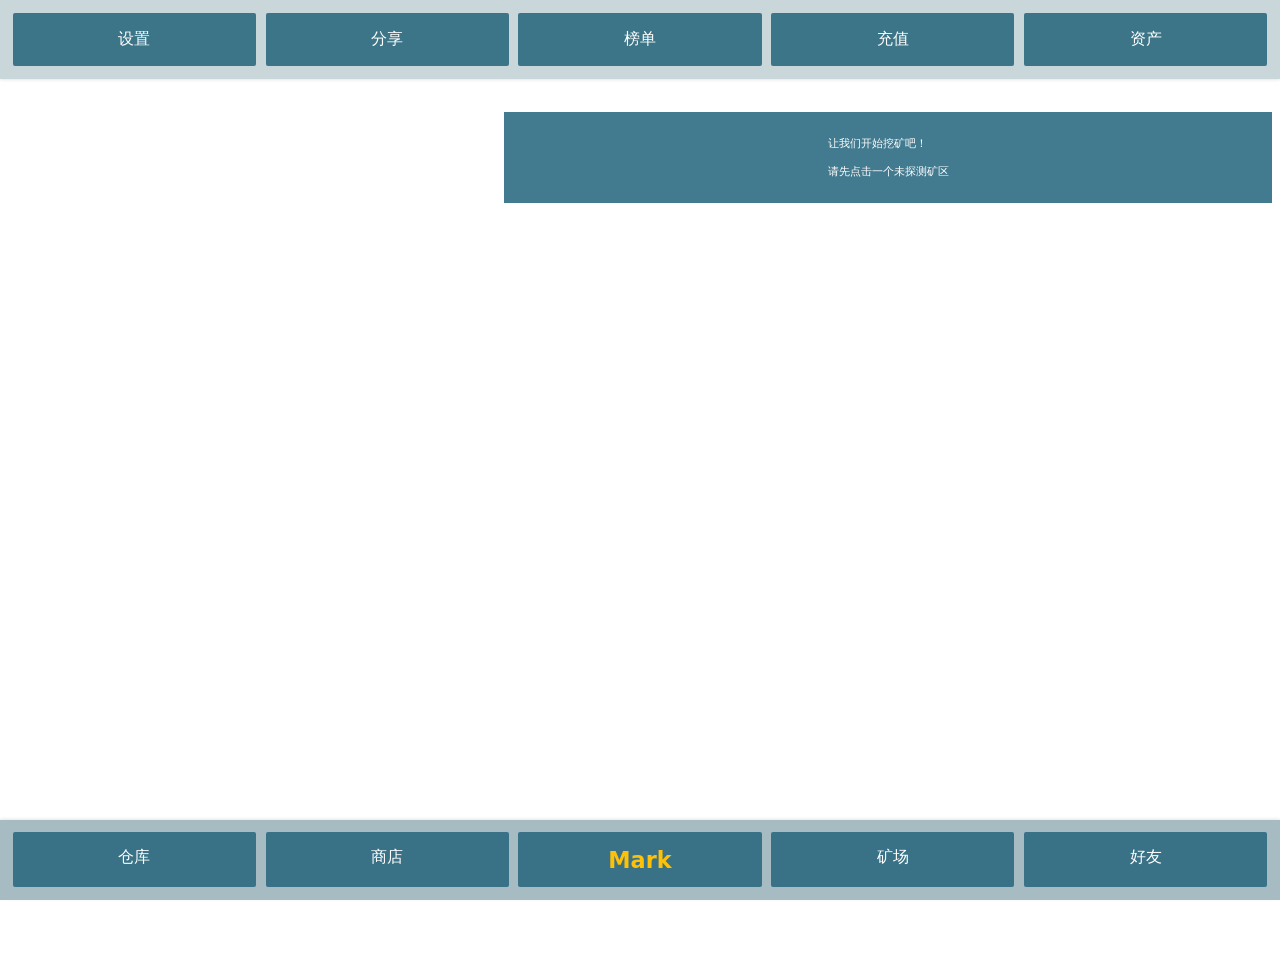
==== commit 2545aff1: "Add files via upload" ====
--- a/index.html
+++ b/index.html
@@ -9,6 +9,7 @@
     <title>矿区页面-仓库弹窗控制</title>
 </head>
 <body>
+
 <!-- 顶部固定悬浮菜单 -->
 <div class="top-bar">
     <div class="btn-box" onclick="toggleSettingPanel()">设置</div>
@@ -34,17 +35,15 @@
         <div id="mine-card-10"></div>
         <div id="mine-card-11"></div>
     </div>
-
-    <div class="tip-text">机械狗/防护罩启动中。。。</div>
-    <div id="messageMask" class="message-mask"></div>
-</div>
-
+</div>
+<div class="tip-text">机械狗/防护罩启动中。。。</div>
+<div id="messageMask" class="message-mask"></div>
 <!-- 底部固定悬浮导航 -->
 <div class="bottom-nav">
     <!-- 仓库按钮绑定切换弹窗函数 -->
     <div class="nav-item" onclick="toggleEquipPanel()">仓库</div>
     <div class="nav-item" onclick="toggleMarketPanel()">商店</div>
-    <div class="nav-item lv" onclick="toggleLvPanel()" id="personal">我</div>
+    <div class="nav-item lv" onclick="toggleLvPanel()" id="personal">Mark</div>
     <div class="nav-item" onclick="toggleDefendPanel()">矿场</div>
     <div class="nav-item" onclick="toggleFriendPanel()">好友</div>
     <div class="goHome" id="goHome" onclick="goHome()">
@@ -198,7 +197,9 @@
     <div class="equip-panel" onclick="event.stopPropagation()">
         <div class="close-btn" onclick="closeDefendPanel(false)">X</div>
 
-        <div>矿场等级 LV2  <span style="color: #ffc107" >升级</span></div>
+        <div>矿场等级 LV2  ARP:2.5% <span style="color: #ffc107"
+                                 onclick="openStepMsg('尚不满足升级条件，请先提升交易次数。')">
+            升级</span></div>
         <div>矿种品类：USDT / BTC / ETH / XRP / SOL / BNB / MOB</div>
         <br/>
         <!-- 资产 --> 防护设施
@@ -232,30 +233,30 @@
             <div class="friend-list-infos"  id="friend-list-infos-1">
                 <div>
                     <div>Lemon lv3  </div>
-                    <div class="visitor" onclick="goToVisitor(2,'AAA')">拜访</div>
+                    <div class="visitor" onclick="goToVisitor(2,'Lemon')">拜访</div>
                 </div>
                 <div>
                     <div>Jordan lv3  </div>
-                    <div class="visitor" onclick="goToVisitor(2,'BBB')">拜访</div>
+                    <div class="visitor" onclick="goToVisitor(2,'Jordan')">拜访</div>
                 </div>
                 <div>
                     <div>Bright lv3  </div>
-                    <div class="visitor" onclick="goToVisitor(2,'CCC')">拜访</div>
+                    <div class="visitor" onclick="goToVisitor(2,'Bright')">拜访</div>
                 </div>
             </div>
 
             <div class="friend-list-infos" style="display: none" id="friend-list-infos-2">
                 <div>
                     <div>Steve lv1 </div>
-                    <div class="visitor" onclick="goToVisitor(3,'DDD')">拜访</div>
+                    <div class="visitor" onclick="goToVisitor(3,'Steve')">拜访</div>
                 </div>
                 <div>
                     <div>Bill lv2 </div>
-                    <div class="visitor" onclick="goToVisitor(3,'EEE')">拜访</div>
+                    <div class="visitor" onclick="goToVisitor(3,'Bill')">拜访</div>
                 </div>
                 <div>
                     <div>Cherry lv3 </div>
-                    <div class="visitor" onclick="goToVisitor(3,'FFF')">拜访</div>
+                    <div class="visitor" onclick="goToVisitor(3,'Cherry')">拜访</div>
                 </div>
             </div>
 
@@ -292,6 +293,10 @@
         <div class="tips-detail-text" id="tips-state-id">
         </div>
     </div>
+</div>
+
+<div class="stepMsg" id="stepMsg">
+    提示信息浮动层（对应你提供的图片布局） -
 </div>
 
 
@@ -300,6 +305,7 @@
     for(var i=0;i<miningArea.length;i++){
         reforceMiningArea(i,miningArea[i]);
     }
-    openTooltip(0);
+    //openTooltip(0);
+    openStepMsg("让我们开始挖矿吧！<br/><br/>请先点击一个未探测矿区<br/>");
 </script>
 </html>
--- a/mining.css
+++ b/mining.css
@@ -7,12 +7,18 @@
 html, body {
     background: #ffffff;
     overflow-x: hidden;
+    height: 100%;
+    flex:1;
+    background-image: url('image/coin-bg.jpg');
+    background-size: cover; /* 覆盖整个元素 */
+    background-position: center; /* 图片居中 */
+    background-repeat: no-repeat; /* 不重复图片 */
 }
 
 /* ========== 响应式适配 ========== */
 @media screen and (max-width: 480px) {
     .mine-name {
-        font-size: 1.1rem;
+        font-size: 1rem;
     }
     .btn-box, .nav-item {
         padding: 0.7rem 0.1rem;
@@ -43,19 +49,19 @@
     left: 0;
     width: 100%;
     padding: 0.8rem;
-    background: #fff;
     z-index: 999;
     display: grid;
     grid-template-columns: repeat(5, 1fr);
     gap: 0.6rem;
     box-shadow: 0 1px 3px rgba(0,0,0,0.1);
+    background: rgba(78,121,133,0.3);
 }
 .btn-box {
-    background: #e6e6e6;
+    background: rgba(46,107,128,0.9);
     text-align: center;
     padding: 1rem 0.2rem;
     font-size: 1rem;
-    color: #222;
+    color: #ffffff;
     border-radius: 2px;
 }
 
@@ -64,6 +70,11 @@
     padding: calc(4.5rem + 0.8rem) 1rem calc(5rem + 1rem);
     max-width: 48rem;
     margin: 0 auto;
+    align-items: center;
+    justify-content: center;
+    display: flex;
+    flex-wrap: wrap;
+    height: 100%;
 }
 
 .message-mask{
@@ -72,6 +83,21 @@
     text-align: center;
     display: flex;
     margin-top: 2rem;
+}
+.stepMsg{
+    display: flex;
+    float: top;
+    z-index: 9999;
+    position: fixed;
+    top: 7rem;
+    right: 0.5rem;
+    width: 60vw;
+    background: rgba(46,108,131,0.9);
+    align-items: center;
+    justify-content: center;
+    padding: 1.5rem 1rem;
+    font-size: 0.7rem;
+    color:#ffffff;
 }
 
 .dig-area-options{
@@ -86,36 +112,46 @@
     gap: 1rem;
     margin-bottom: 1rem;
     margin-top: 1rem;
+
 }
 .mine-card {
-    background: #f8f4f1;
-    padding: 0.5rem;
+    /*background: #f8f4f1;*/
+    padding: 0.9rem 1.1rem;
      display: grid;
     align-items: center;
     text-align: center;
     height: 8rem;
     justify-content: center;
 
+   /* height: 100%;
+    flex:1;*/
+    background-image: url('image/mining-bg.png');
+    background-size: cover; /* 覆盖整个元素 */
+    background-position: center; /* 图片居中 */
+    background-repeat: no-repeat; /* 不重复图片 */
+
+
 }
 .mine-name {
-    font-size: 1.3rem;
+    font-size: 1rem;
     font-weight: 500;
-    color: #000;
+    color: #ffffff;
 
 }
 .mine-seeds {
     margin-top: -0.5rem;
-    font-size: 1rem;
-    color: #666;
+    font-size: 0.8rem;
+    color: #ffffff;
 }
 .mine-times {
     margin-top: -0.7rem;
     font-size: 0.7rem;
-    color: #666;
+    color: #ffffff;
+    font-weight: 200;
 }
 .mine-desc {
     font-size: 0.95rem;
-    color: #666;
+    color: #ffffff;
     font-weight: 200;
 }
 .radio-coins{
@@ -131,6 +167,8 @@
     color: #888;
     font-size: 1rem;
     margin: 0rem 0;
+
+
 }
 
 /* 底部悬浮固定导航栏 */
@@ -140,7 +178,7 @@
     left: 0;
     width: 100%;
     padding: 0.8rem;
-    background: #fff;
+    background: rgba(78,121,133,0.5);
     z-index: 999;
     display: grid;
     grid-template-columns: repeat(5, 1fr);
@@ -148,16 +186,16 @@
     box-shadow: 0 -1px 3px rgba(0,0,0,0.1);
 }
 .nav-item {
-    background: #e6e6e6;
+    background: rgba(46,107,128,0.9);
     text-align: center;
     padding: 0.9rem 0.2rem;
     font-size: 1rem;
-    color: #222;
+    color: #ffffff;
     border-radius: 2px;
     cursor: pointer;
 }
 .nav-item.lv {
-    background: #fff;
+    background: rgba(46,107,128,0.9);
     color: #ffc107;
     font-size: 1.4rem;
     font-weight: bold;
@@ -198,12 +236,14 @@
 }
 /* 装备面板主体 */
 .equip-panel {
-    background: #f8f4f1;
     padding: 8vw;
     width: 90vw;
     height: 80%;
     max-width: 600px;
     position: absolute;
+    background: rgba(46,107,128,1);
+    color: #ffffff;
+    border: 5px dashed rgba(146,190,202,1);
 }
 .close-btn{
     cursor: pointer;
@@ -233,7 +273,10 @@
     margin-bottom: 10vw;
 }
 .equip-item {
-    background: #ffffff;
+
+    background: rgba(78,121,133,1);
+    color: #ffffff;
+   /* border: 1px solid rgba(146,190,202,1);*/
     padding:  0.5rem;
     text-align: center;
     font-size: 0.9rem;
@@ -265,10 +308,13 @@
     display: none;
 }
 .mine-detail-box {
-    background: #f8f4f1;
-    width: 88vw;
+    background: rgba(46,107,128,1);
+    width: 86vw;
     max-width: 600px;
-    padding: 12vw 2vw;
+    padding: 12vw 4vw;
+    color: #ffffff;
+    border: 5px dashed rgba(146,190,202,1);
+
 }
 .mine-detail-text {
     text-align: center;
@@ -351,7 +397,7 @@
 /*倒计时*/
 .countdown{
     font-size: 0.7rem;
-    color: #666666;
+    color: #ffffff;
 }
 
 .acceleration{
